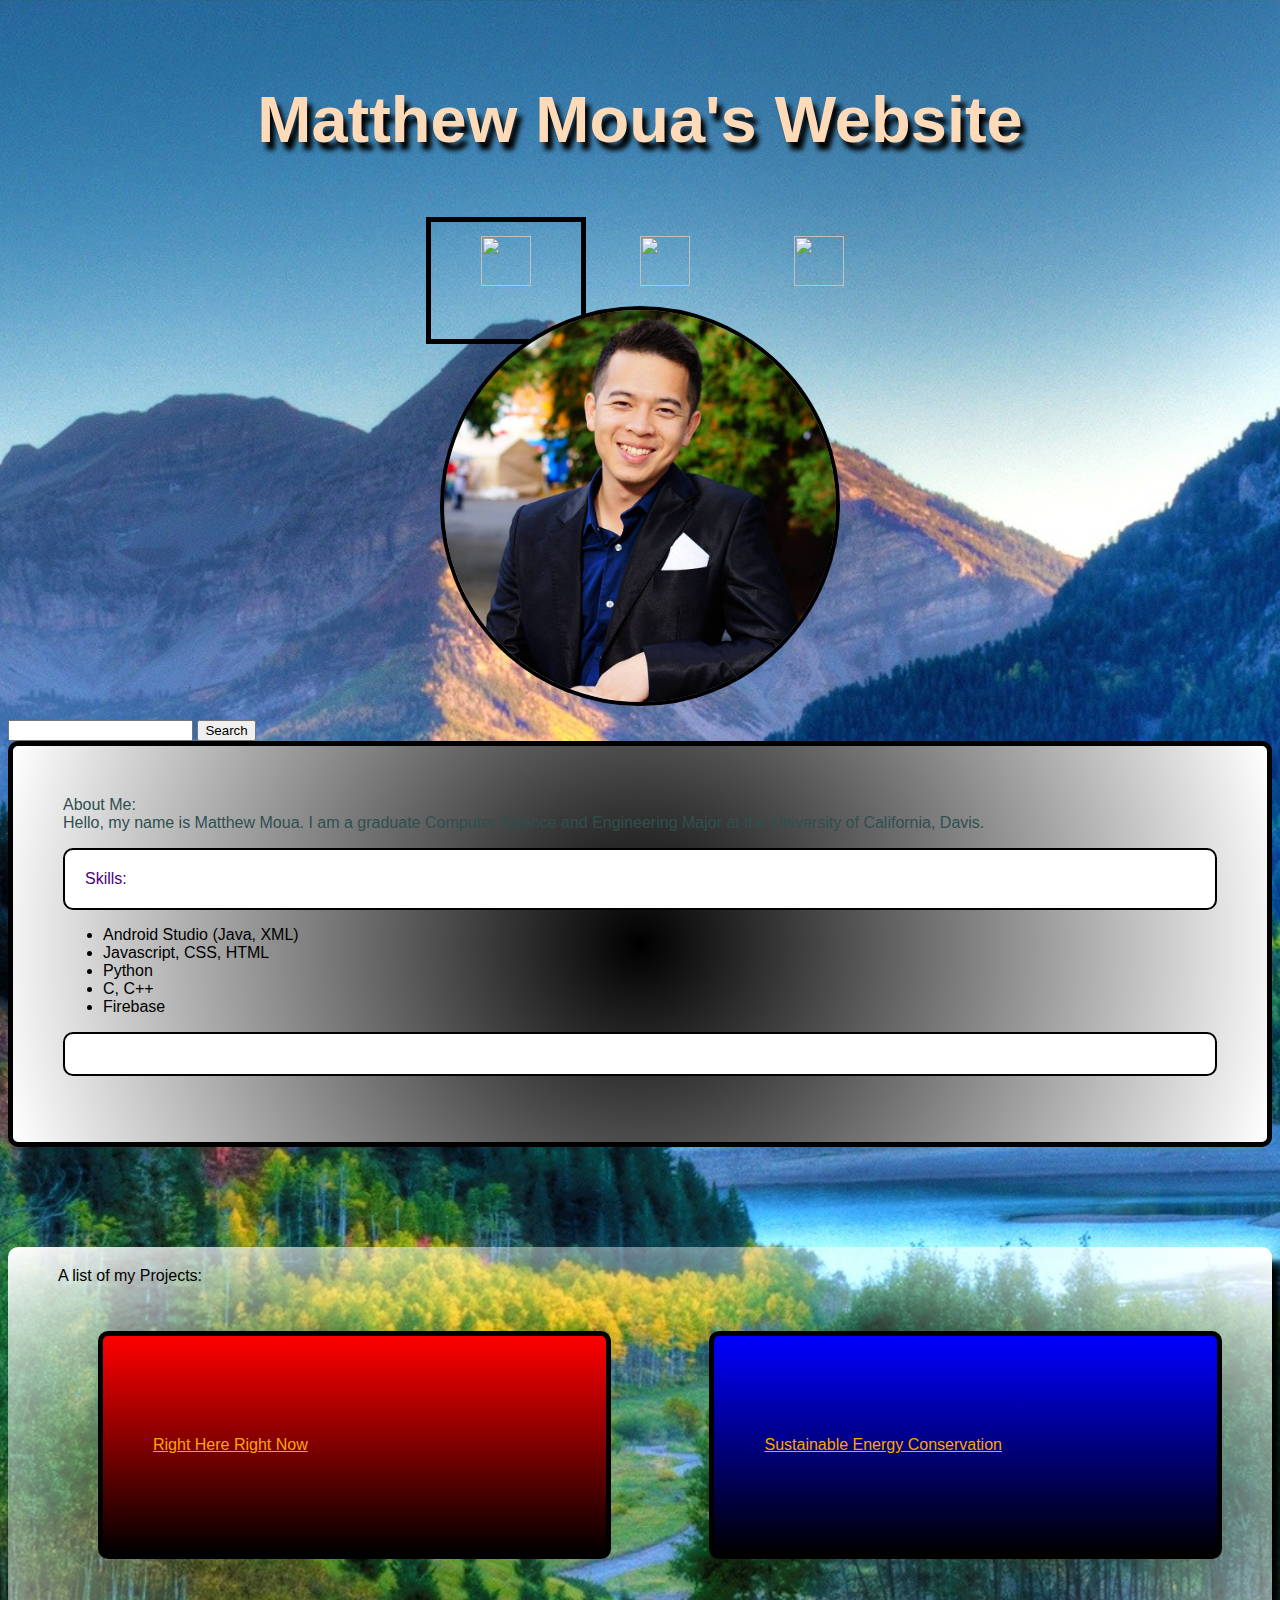
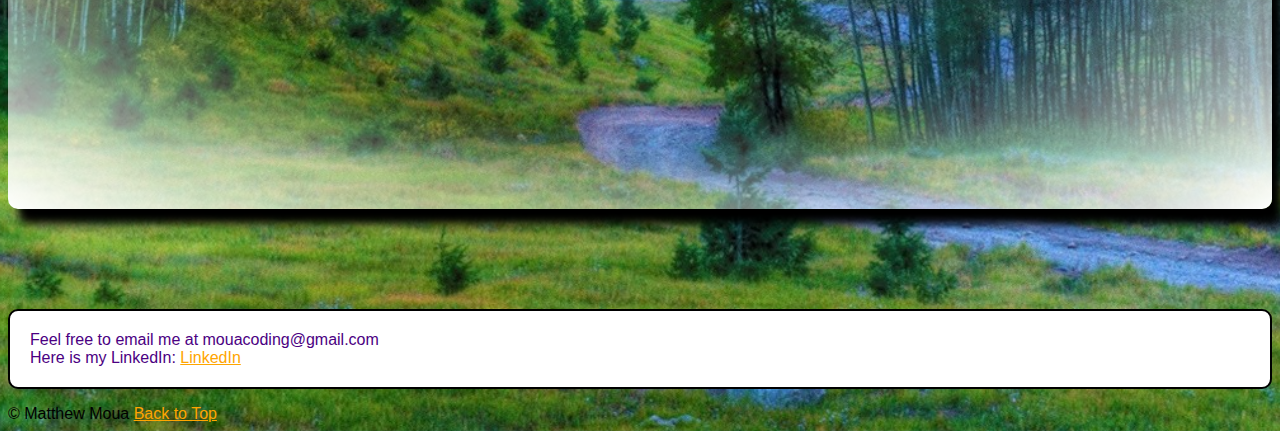
==== index.html @ 43346581 "update" ====
﻿<!DOCTYPE html>
<html>
<head>
    <title>Matthew Moua</title>
    <meta name="viewport" content="width=device-width" />
    <script src="js/MattWebsite.js" type="text/javascript">
        //Javascript code here
        
        var url = document.URL;
        

    </script>

    <link href="css/main.css" rel="stylesheet" type="text/css" />

</head>

<body>
    <header>
        <h1 id="title">Matthew Moua's Website</h1>
        <div id="links">
            <div class="table">
                <ul id="horizontalImages">
                    <li id="linkedin" onclick="linkedinConfirm();"><img src="http://futurethink.com/wp-content/uploads/2017/05/Linkedin-logo-1-550x550-300x300.png" width="50" height="50" /></li>
                    <li id="github" onclick="githubConfirm();"><img src="https://cdn4.iconfinder.com/data/icons/iconsimple-logotypes/512/github-512.png" width="50" height="50" /></li>
                    <li id="mail"> <a href="mailto:mouacoding@gmail.com"><img src="https://image.flaticon.com/icons/svg/281/281769.svg" width="50" height="50" /></a></li>
                </ul>
            </div>
        </div>

        <div class="picture">
            <img src="/img/profile.jpg" alt="Profile Picture of Matthew Moua" class="profile-pic" />
        </div>
    </header>
        <input type="text" id="myTextBox" />
        <input type="submit" value="Search" onclick="substitute()" />

    
        
    <div id="aboutme">
        About Me: <br />
        Hello, my name is Matthew Moua. I am a graduate Computer Science and Engineering Major at the University of California, Davis.

        <p>
            Skills:
            <ul>
                <li>Android Studio (Java, XML)</li>
                <li>Javascript, CSS, HTML</li>
                <li>Python</li>
                <li>C, C++</li>
                <li>Firebase</li>
            </ul>
        </p>
    </div>
    <div class="project-box group">
        <nav class="projects">
            A list of my Projects:
            <ul id="project-inline">
                <li id="rhrn"><a href="rhrn.html"> Right Here Right Now</a></li>
                <li id="sustainable"><a href="sustainable.html"> Sustainable Energy Conservation</a></li>
            </ul>
        </nav>
    </div>

    <p>
        Feel free to email me at mouacoding@gmail.com<br />
        Here is my LinkedIn:
        <a href="https://www.linkedin.com/in/matthew-moua-545090122/"> LinkedIn</a>
    </p>
    

    <footer>
        &copy; Matthew Moua <a href="#title">Back to Top</a>
    </footer>
</body>

</html>
---- css/main.css ----
﻿


*{
  box-sizing: border-box;
}

body {
    background: #ffffff;
    font-family: Arial, Helvetica, sans-serif;
    background-image: url('../img/mountain.jpg');
    background-size: cover;
    background-position: center;
}

header {
    padding: 10px;
}

header #title {
    color: peachpuff;
    padding: 20px;
    background: transparent;
    border: white;
    border-radius: 10px;
    text-shadow: 5px 8px 5px black;
    text-align:center;
    font-size: 65px;
}

h1, h2 {
    color: black;
}



p {
    background: #ffffff;
    color: indigo;
    padding: 20px;
    border: 2px solid black;
    border-radius: 10px;
}
ul {
    color: black;
}

#aboutme{
    background: radial-gradient(circle, black, white);
    border: 5px solid black;
    border-radius: 10px;
    color: darkslategrey;
    padding: 50px;
}

#links{
}

.table{
    display: table;
    margin: 0 auto;
}

ul#horizontalImages{
    list-style-type: none;
}

ul#horizontalImages li{
    display: inline;
    padding: 50px;
    transition: all .5s;  
}

ul#horizontalImages li:hover{
    transform: scale(2.0);
}

ul#horizontalImages li#linkedin{
    background: url('../img/linkedin.jpg');
    background-size: 50px;
    border: 5px solid black;
}
ul#horizontalImages li#github{
    background: url('../img/github.jpg');
}
ul#horizontalImages li#mail{
    background: url('../img/mail.jpg');
}



.profile-pic{
    width: 400px;
    height: 400px;
    border-radius: 50%;
    border: 4px solid black;
    transition: all .5s;
    max-width: 100%;
}
.profile-pic:hover {
    transform: scale(2.0) rotate(360deg);
}


.picture{
    text-align: center;
}

.project-box {
    background: radial-gradient( transparent 50%, white 100%); /*url('../img/images.jpg') no-repeat center;*/
    border-radius: 10px;
    padding: 20px 50px 200px 50px;
    margin: 100px 0px;
    overflow: auto;
    box-shadow: 10px 15px 10px black;
}

.projects {
    transition: all .5s;
}

ul#project-inline li{
    /*display: inline;*/
    width: 45.6%;
    list-style-type: none;
    margin: 30px 0px;  
    transition: all .5s;  
}
ul#project-inline li:hover {
    transform: scale(1.5);
}

ul li#rhrn {
    background: linear-gradient(red, black);
    border: 5px solid black;
    border-radius: 10px;
    padding: 100px 50px 100px 50px;
    margin-bottom: 50px;
    float: left;
    
}

ul li#sustainable {
    background: linear-gradient(blue, black);
    border: 5px solid black;
    border-radius: 10px;
    padding: 100px 50px 100px 50px;
    float: right;
}

.projects:hover {
    background: lightblue;
    transform: translate(2,0);
}

/*unclicked links are orange*/
a:link {
    color: orange;
    
}

/*After a link is clicked, becomes light blue*/
a:visited {
    color: lightblue;
}

/*on hover over link, becomes forest green*/
a:hover {
    color: forestgreen;
}

/*while clicking, becomes light coral*/
a:active {
    color: lightcoral;
}

/*when tabbed change font to black and bkgrnd color to orange*/
:focus {
    color: black;
    background-color: orange;
}


/*Media Queries ---------------------*/
/*
@media (max-width: 960px) {
    body{
        background: black;
    }
    p {
        color:white;
    }
}
    */

@media (max-width: 768px) {
    header #title {
        font-size: 20px;
        text-align:center;
    }
    ul#project-inline li{
    float: none;
    width: 100%;
    }
    .profile-pic{
    width: 60%;
    height: 60%;
    border-radius: 50%;
    border: 4px solid black;
    transition: all .5s;
    max-width: 100%;
    }
    ul#horizontalImages li{
    padding: 15px;
    }
}
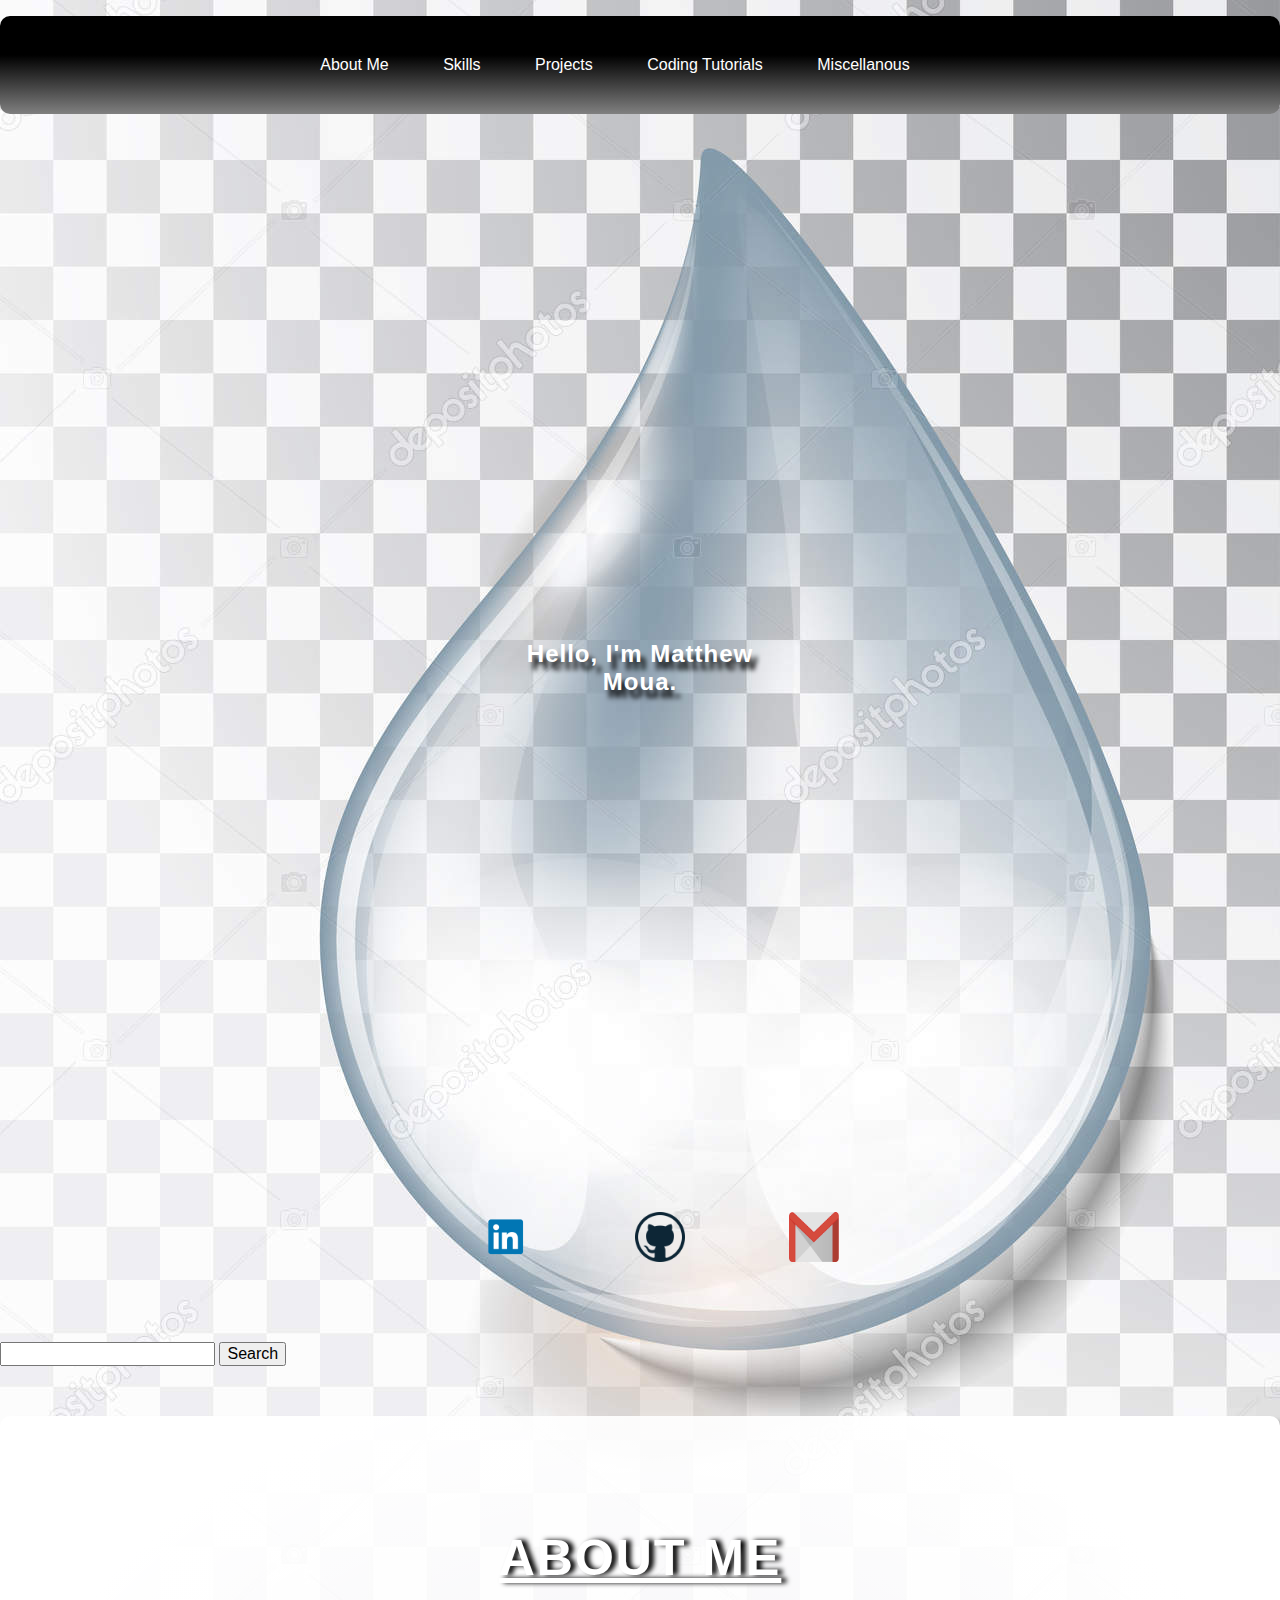
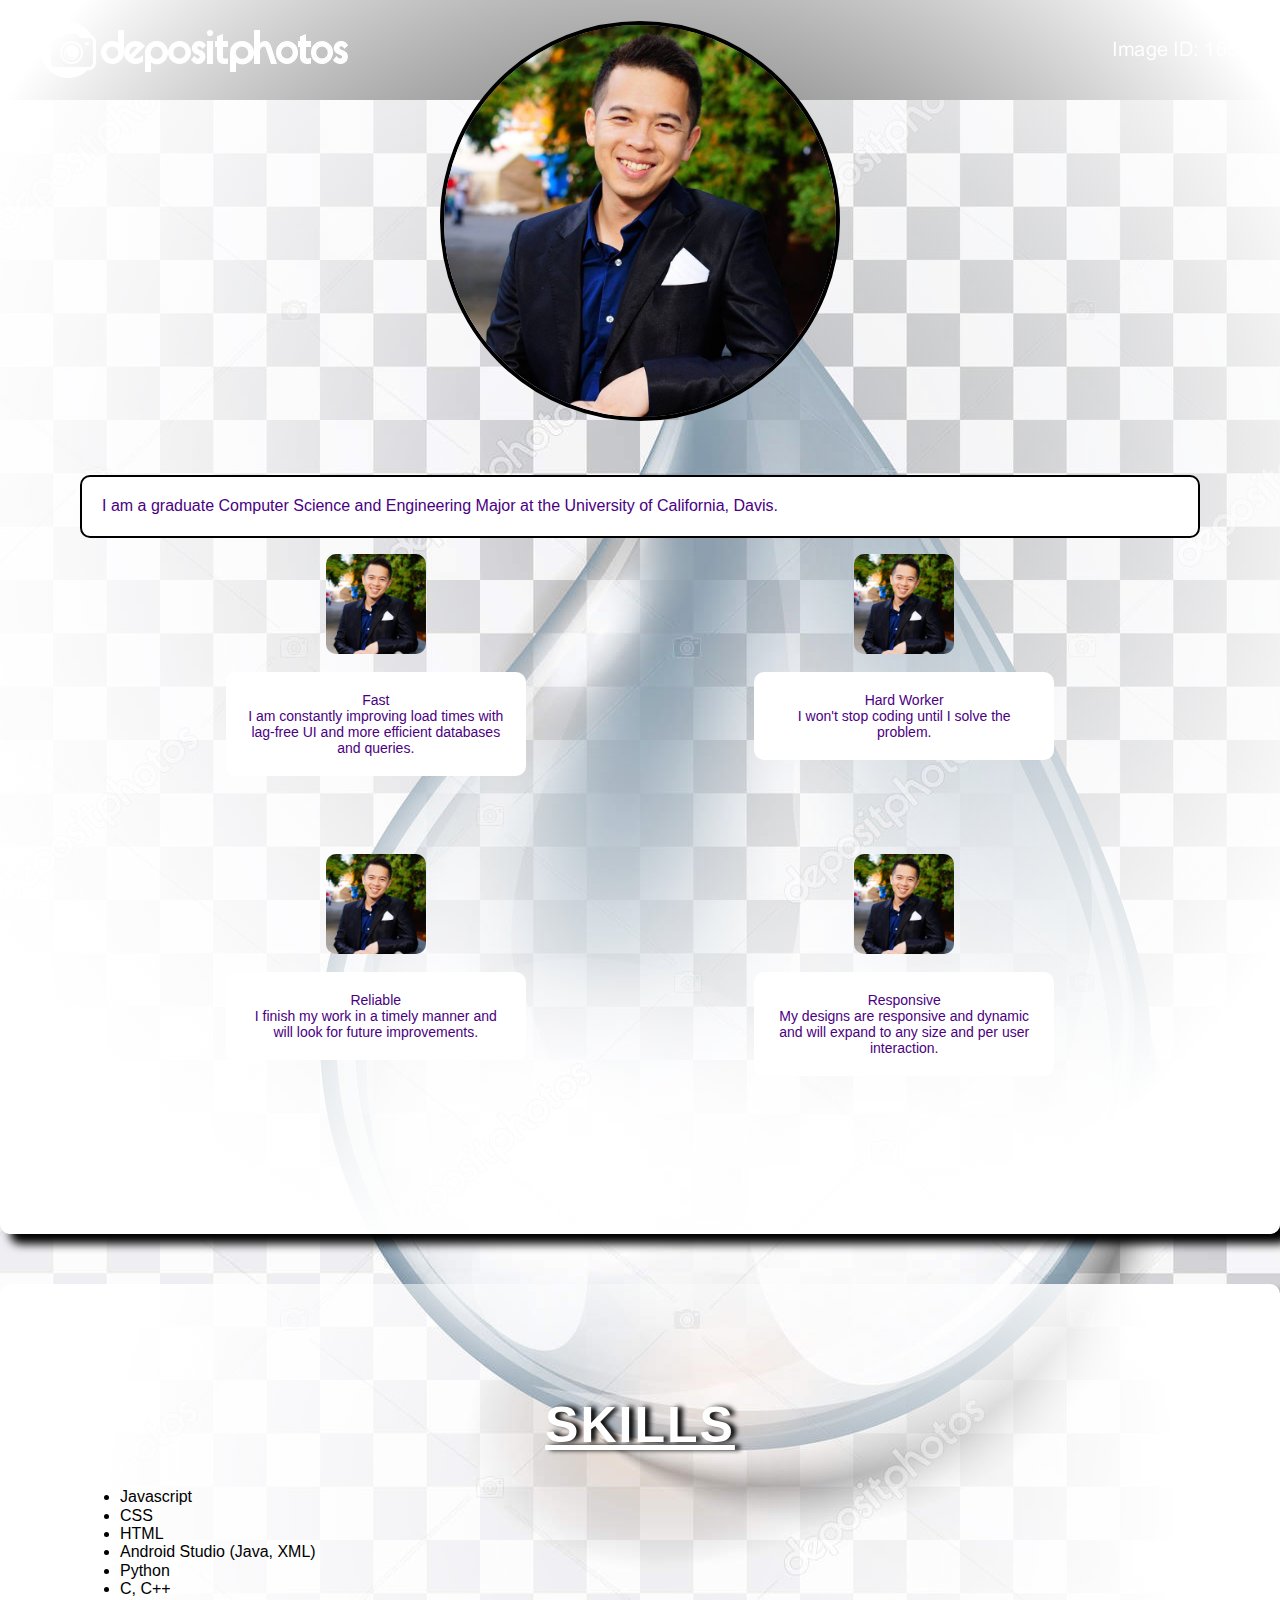
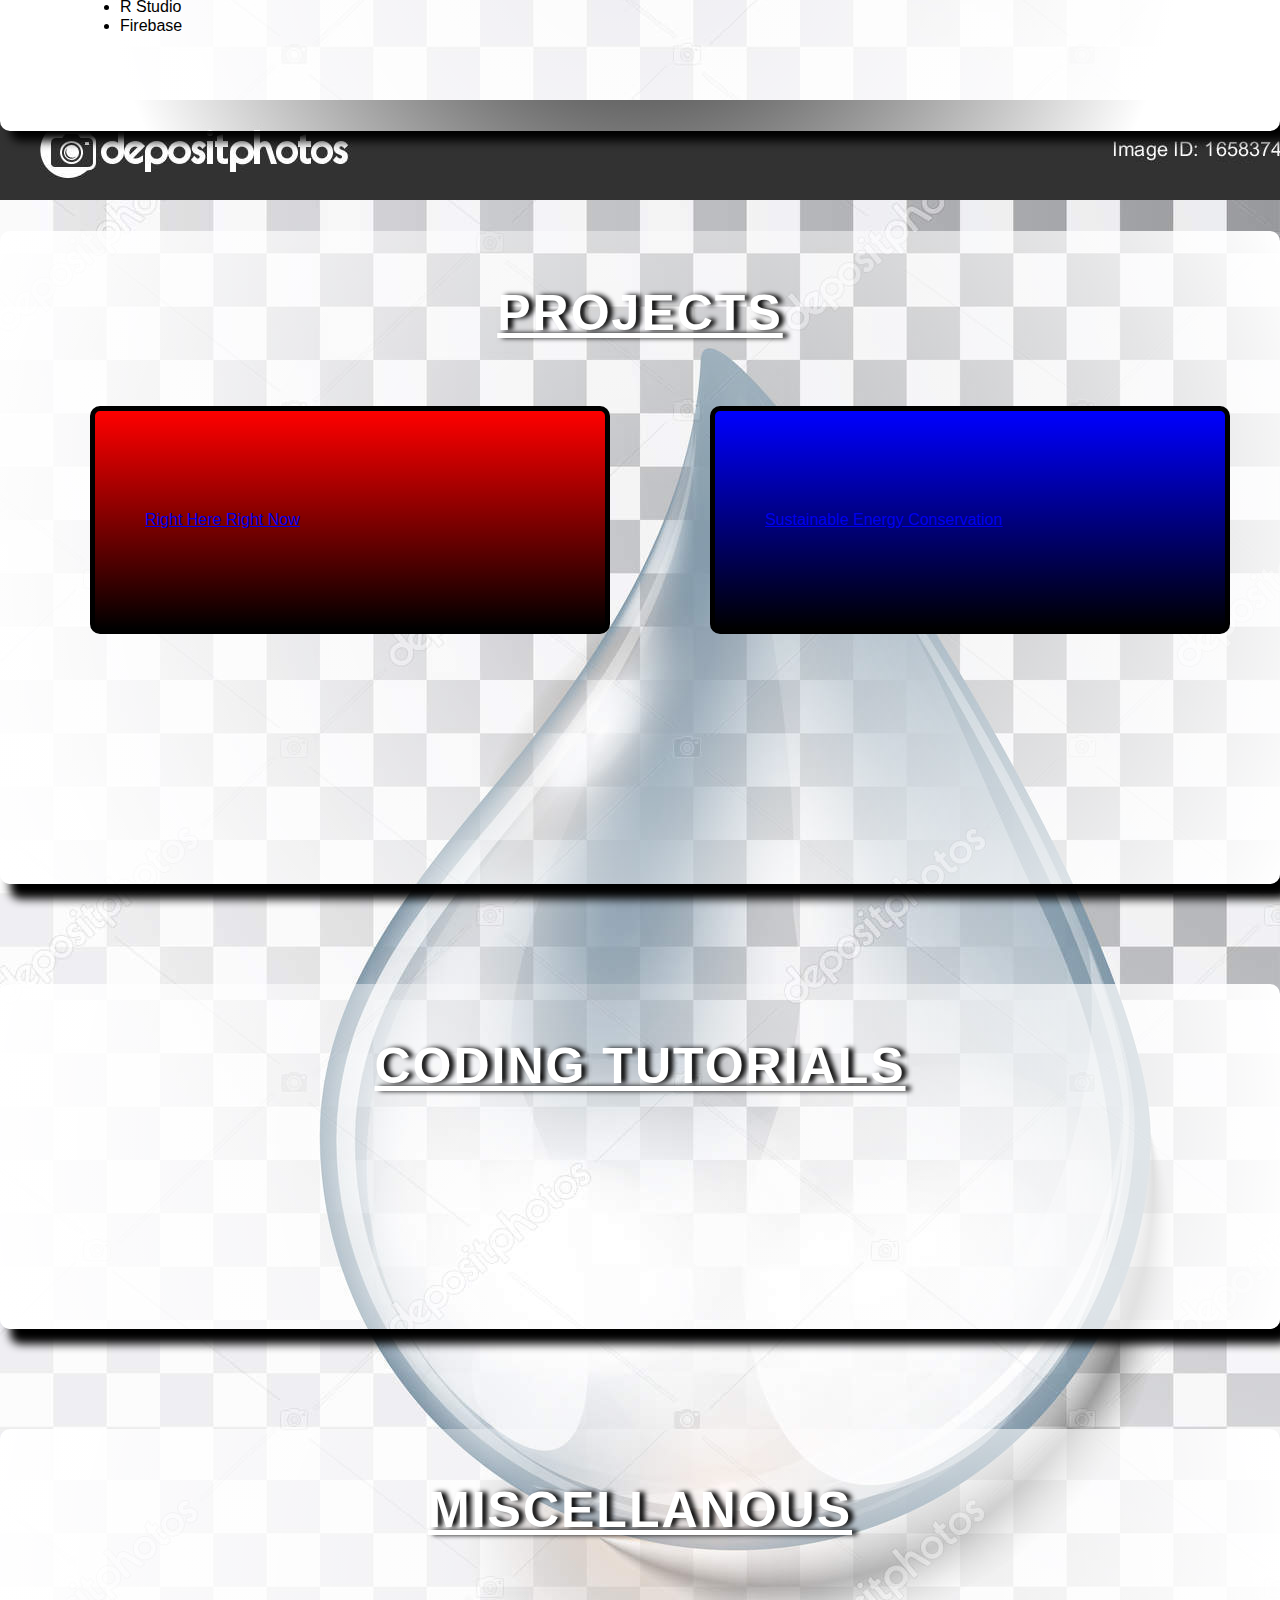
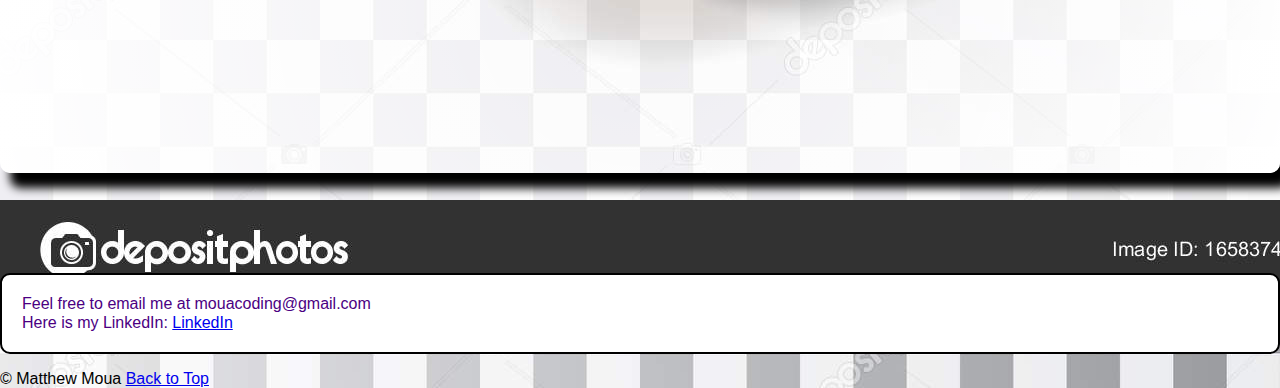
==== commit d8f0d8c8: "update" ====
--- a/index.html
+++ b/index.html
@@ -2,35 +2,42 @@
 <html>
 <head>
     <title>Matthew Moua</title>
+    
     <meta name="viewport" content="width=device-width" />
-    <script src="js/MattWebsite.js" type="text/javascript">
-        //Javascript code here
-        
-        var url = document.URL;
-        
+    <script src="js/MattWebsite.js" type="text/javascript"> </script>
 
-    </script>
-
+    <link href="css/normalize.css" rel="stylesheet" type="text/css" />
     <link href="css/main.css" rel="stylesheet" type="text/css" />
-
+    
+    
 </head>
 
 <body>
+    <nav>
+        <ul class="top-bar">
+            <li><a href="#aboutme">About Me</a></li>
+            <li><a href="#skills">Skills</a></li>
+            <li><a href="#projects">Projects</a></li>
+            <li><a href="#codingTutorials">Coding Tutorials</a></li>
+            <li><a href="#miscellanous">Miscellanous</a></li>
+        </ul>
+    </nav>
+
     <header>
-        <h1 id="title">Matthew Moua's Website</h1>
+        <h1 id="title">
+            Hello, I'm Matthew Moua.       
+        </h1>
         <div id="links">
             <div class="table">
                 <ul id="horizontalImages">
-                    <li id="linkedin" onclick="linkedinConfirm();"><img src="http://futurethink.com/wp-content/uploads/2017/05/Linkedin-logo-1-550x550-300x300.png" width="50" height="50" /></li>
-                    <li id="github" onclick="githubConfirm();"><img src="https://cdn4.iconfinder.com/data/icons/iconsimple-logotypes/512/github-512.png" width="50" height="50" /></li>
-                    <li id="mail"> <a href="mailto:mouacoding@gmail.com"><img src="https://image.flaticon.com/icons/svg/281/281769.svg" width="50" height="50" /></a></li>
+                    <li id="linkedin" onclick="linkedinConfirm();"><img src="../img/linkedin.png" width="50" height="50" /></li>
+                    <li id="github" onclick="githubConfirm();"><img src="../img/github.png" width="50" height="50" /></li>
+                    <li id="mail"> <a href="mailto:mouacoding@gmail.com"><img src="../img/gmail.png" width="50" height="50" /></a></li>
                 </ul>
             </div>
         </div>
-
-        <div class="picture">
-            <img src="/img/profile.jpg" alt="Profile Picture of Matthew Moua" class="profile-pic" />
-        </div>
+        
+        
     </header>
         <input type="text" id="myTextBox" />
         <input type="submit" value="Search" onclick="substitute()" />
@@ -38,23 +45,56 @@
     
         
     <div id="aboutme">
-        About Me: <br />
-        Hello, my name is Matthew Moua. I am a graduate Computer Science and Engineering Major at the University of California, Davis.
+        <h1 id="aboutMeHeader" class="h1Title">About Me</h1>
+        <div class="picture">
+            <img src="/img/profile.jpg" alt="Profile Picture of Matthew Moua" class="profile-pic" />
+        </div>
+        <p>I am a graduate Computer Science and Engineering Major at the University of California, Davis.</p>
+        <div id="aboutmebuttons">
+            <div class="splitintwo">
+                <div class="aboutmecolumn">
+                    <img id="efficient" class="aboutMeHexagons">
+                    <p>Fast<br />I am constantly improving load times with lag-free UI and more efficient databases and queries.</p>
+                </div>
+                <div class="aboutmecolumn">
+                    <img id="hardworker" class="aboutMeHexagons">
+                    <p>Hard Worker<br />I won't stop coding until I solve the problem.</p>
+                </div>
+            </div>
 
-        <p>
-            Skills:
-            <ul>
-                <li>Android Studio (Java, XML)</li>
-                <li>Javascript, CSS, HTML</li>
+            <div class="splitintwo">
+                <div class="aboutmecolumn">
+                    <img id="reliable" class="aboutMeHexagons">
+                    <p>Reliable<br />I finish my work in a timely manner and will look for future improvements.</p>
+                </div>
+                <div class="aboutmecolumn">
+                    <img id="responsive" class="aboutMeHexagons">
+                    <p>Responsive<br />My designs are responsive and dynamic and will expand to any size and per user interaction.</p>
+                </div>
+            </div>
+        </div>
+    </div>
+
+
+
+    <div id="skills">
+        <h1 class="h1Title">Skills</h1>
+            <ul id="skillsList">
+                <li>Javascript</li>
+                <li>CSS</li>
+                <li>HTML</li>
+                <li>Android Studio (Java, XML)</li>                
                 <li>Python</li>
                 <li>C, C++</li>
+                <li>R Studio</li>
                 <li>Firebase</li>
+                
             </ul>
-        </p>
-    </div>
-    <div class="project-box group">
+        </div>
+    
+    <div class="project-box group" id="projects">
         <nav class="projects">
-            A list of my Projects:
+            <h1 class="h1Title">Projects</h1>
             <ul id="project-inline">
                 <li id="rhrn"><a href="rhrn.html"> Right Here Right Now</a></li>
                 <li id="sustainable"><a href="sustainable.html"> Sustainable Energy Conservation</a></li>
@@ -62,16 +102,24 @@
         </nav>
     </div>
 
-    <p>
-        Feel free to email me at mouacoding@gmail.com<br />
-        Here is my LinkedIn:
-        <a href="https://www.linkedin.com/in/matthew-moua-545090122/"> LinkedIn</a>
-    </p>
-    
+    <div class="project-box group" id="codingTutorials">
+        <h1 class="h1Title">Coding Tutorials</h1>
+     </div>
 
-    <footer>
-        &copy; Matthew Moua <a href="#title">Back to Top</a>
-    </footer>
+    <div class="project-box group" id="miscellanous">
+        <h1 class="h1Title">Miscellanous</h1>
+    </div>
+
+        <p>
+            Feel free to email me at mouacoding@gmail.com<br />
+            Here is my LinkedIn:
+            <a href="https://www.linkedin.com/in/matthew-moua-545090122/"> LinkedIn</a>
+        </p>
+
+
+        <footer>
+            &copy; Matthew Moua <a href="#title">Back to Top</a>
+        </footer>
 </body>
 
 </html>--- a/css/main.css
+++ b/css/main.css
@@ -4,6 +4,31 @@
 *{
   box-sizing: border-box;
 }
+
+
+nav ul.top-bar {
+    background: linear-gradient(to top, grey 0%, black 60%);
+    text-align: center;
+    margin-right: 40px;
+    padding: 40px;
+    width: 100%;
+    list-style-type: none;
+    border-radius:10px;
+    transition: all .5s;
+}
+nav ul.top-bar li{
+    display: inline;
+    padding-right: 50px;
+}
+nav ul.top-bar a:link,
+nav ul.top-bar a:visited{
+    color:white;
+    text-decoration:none;
+}
+nav ul.top-bar a:hover{
+    color:firebrick;
+}
+
 
 body {
     background: #ffffff;
@@ -11,21 +36,29 @@
     background-image: url('../img/mountain.jpg');
     background-size: cover;
     background-position: center;
-}
+    background:black url('../img/water-drop.jpg');
+}
+
+
+/*--------------------------------------------------Header-----------------------------------------------------------*/
 
 header {
     padding: 10px;
 }
 
 header #title {
-    color: peachpuff;
-    padding: 20px;
+    color: white;
+    padding: 0;
     background: transparent;
     border: white;
     border-radius: 10px;
     text-shadow: 5px 8px 5px black;
     text-align:center;
-    font-size: 65px;
+    font-size: 1.5em;
+    letter-spacing: 1px;
+    margin: 500px;
+    width:auto;
+
 }
 
 h1, h2 {
@@ -45,13 +78,6 @@
     color: black;
 }
 
-#aboutme{
-    background: radial-gradient(circle, black, white);
-    border: 5px solid black;
-    border-radius: 10px;
-    color: darkslategrey;
-    padding: 50px;
-}
 
 #links{
 }
@@ -63,6 +89,9 @@
 
 ul#horizontalImages{
     list-style-type: none;
+    text-align:center; 
+    padding-bottom:50px;  
+    padding-top:0; 
 }
 
 ul#horizontalImages li{
@@ -75,18 +104,19 @@
     transform: scale(2.0);
 }
 
-ul#horizontalImages li#linkedin{
-    background: url('../img/linkedin.jpg');
-    background-size: 50px;
-    border: 5px solid black;
-}
-ul#horizontalImages li#github{
-    background: url('../img/github.jpg');
-}
-ul#horizontalImages li#mail{
-    background: url('../img/mail.jpg');
-}
-
+.h1Title{
+    text-align: center;
+    color: white;
+    font-size: 50px;
+    text-decoration: underline;
+    letter-spacing:2px;
+    font-family:'Lucida Sans', 'Lucida Sans Regular', 'Lucida Grande', 'Lucida Sans Unicode', Geneva, Verdana, sans-serif;
+    font-weight:bold;
+    text-shadow: 5px 0px 5px black;
+    text-transform:uppercase;
+}
+
+/*--------------------------------------------------About Me-----------------------------------------------------------*/
 
 
 .profile-pic{
@@ -101,13 +131,91 @@
     transform: scale(2.0) rotate(360deg);
 }
 
-
 .picture{
     text-align: center;
-}
+    margin-bottom:50px;
+}
+
+
+#aboutme{
+    background: radial-gradient(circle, transparent 10%, white 80%);
+    border-radius: 10px;
+    color: darkslategrey;
+    padding: 80px;
+    box-shadow: 10px 10px 10px black;
+    margin-top: 50px;
+    color: black;
+}
+
+.aboutmecolumn {
+    width: 300px;
+    height: 300px;
+    display:inline-block;
+    margin: 0 10%;
+    text-align:center;
+}
+div#aboutmebuttons p{
+    font-size: 14px;
+    border: none;
+    position:absolute;
+    width:300px;
+    height:auto;
+}
+.splitintwo{
+    width:100%;
+    text-align:center;
+    margin:0;
+}
+
+div#aboutmebuttons img{
+    margin-right:auto;
+    background: url(../img/profile.jpg) center no-repeat;
+    background-size:cover;
+    transition:all .5s;
+   
+}
+div#aboutmebuttons img:hover {
+    transform: scale(1.5) ;
+}
+div#aboutme button#efficient {
+}
+
+.aboutMeHexagons {
+    background: lightblue;
+    border-radius: 10px;
+    padding: 50px;
+}
+
+
+/*--------------------------------------------------Skills-----------------------------------------------------------*/
+#skills {
+    background: radial-gradient(circle, transparent 10%, white 80%);
+    border-radius: 10px;
+    color: darkslategrey;
+    padding: 80px;
+    box-shadow: 10px 10px 10px black;
+    margin-top: 50px;
+    color: lightcoral;
+}
+
+/*
+div#skills h1 {
+    text-align: center;
+    color: white;
+    font-size: 50px;
+    text-decoration: underline;
+    letter-spacing:2px;
+    font-family:'Lucida Sans', 'Lucida Sans Regular', 'Lucida Grande', 'Lucida Sans Unicode', Geneva, Verdana, sans-serif;
+    font-weight:bold;
+    text-shadow: 5px 0px 5px black;
+    text-transform:uppercase;
+}
+    */
+
+
 
 .project-box {
-    background: radial-gradient( transparent 50%, white 100%); /*url('../img/images.jpg') no-repeat center;*/
+    background: radial-gradient(circle, transparent 10%, white 100%); /*url('../img/images.jpg') no-repeat center;*/
     border-radius: 10px;
     padding: 20px 50px 200px 50px;
     margin: 100px 0px;
@@ -120,7 +228,6 @@
 }
 
 ul#project-inline li{
-    /*display: inline;*/
     width: 45.6%;
     list-style-type: none;
     margin: 30px 0px;  
@@ -153,31 +260,29 @@
     transform: translate(2,0);
 }
 
-/*unclicked links are orange*/
+/*unclicked links are orange
 a:link {
     color: orange;
     
 }
 
-/*After a link is clicked, becomes light blue*/
 a:visited {
     color: lightblue;
 }
 
-/*on hover over link, becomes forest green*/
 a:hover {
     color: forestgreen;
-}
-
-/*while clicking, becomes light coral*/
+}   
+
 a:active {
     color: lightcoral;
 }
+    */
 
 /*when tabbed change font to black and bkgrnd color to orange*/
 :focus {
     color: black;
-    background-color: orange;
+    background-color: gold;
 }
 
 
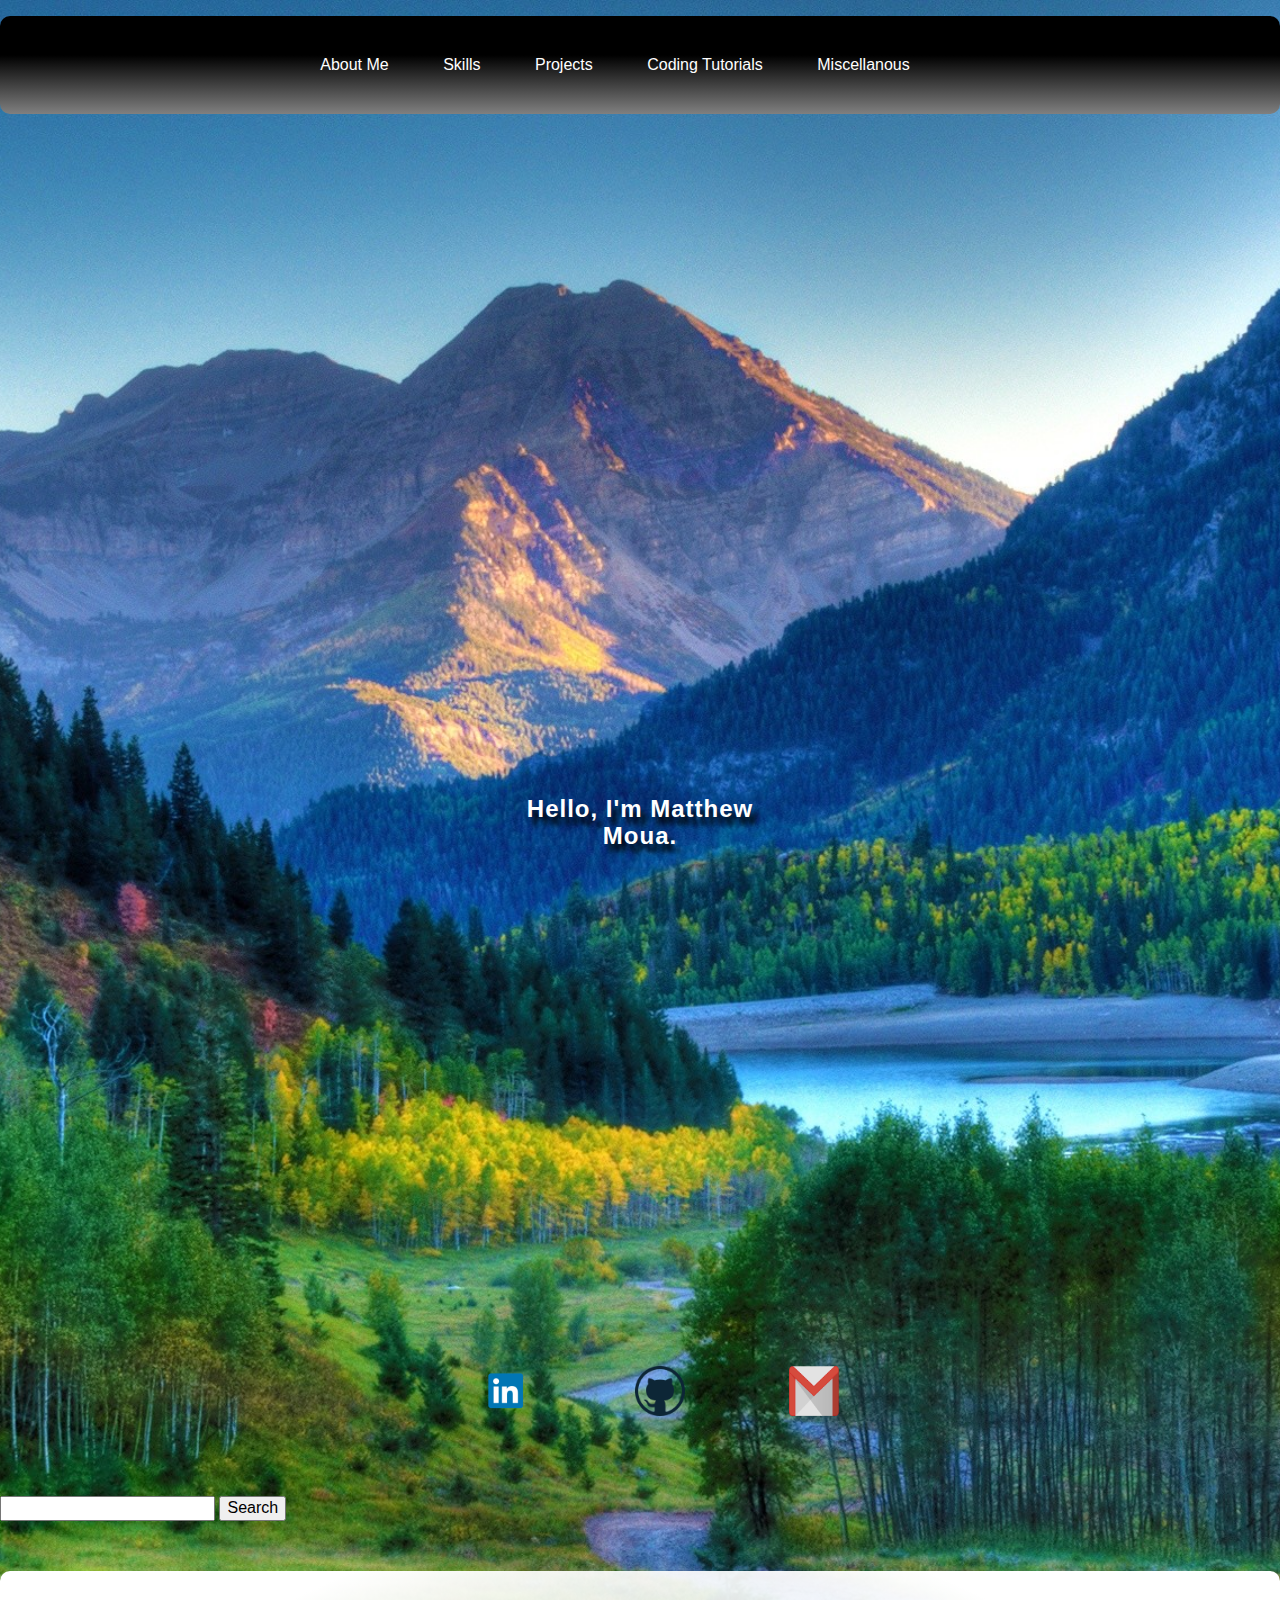
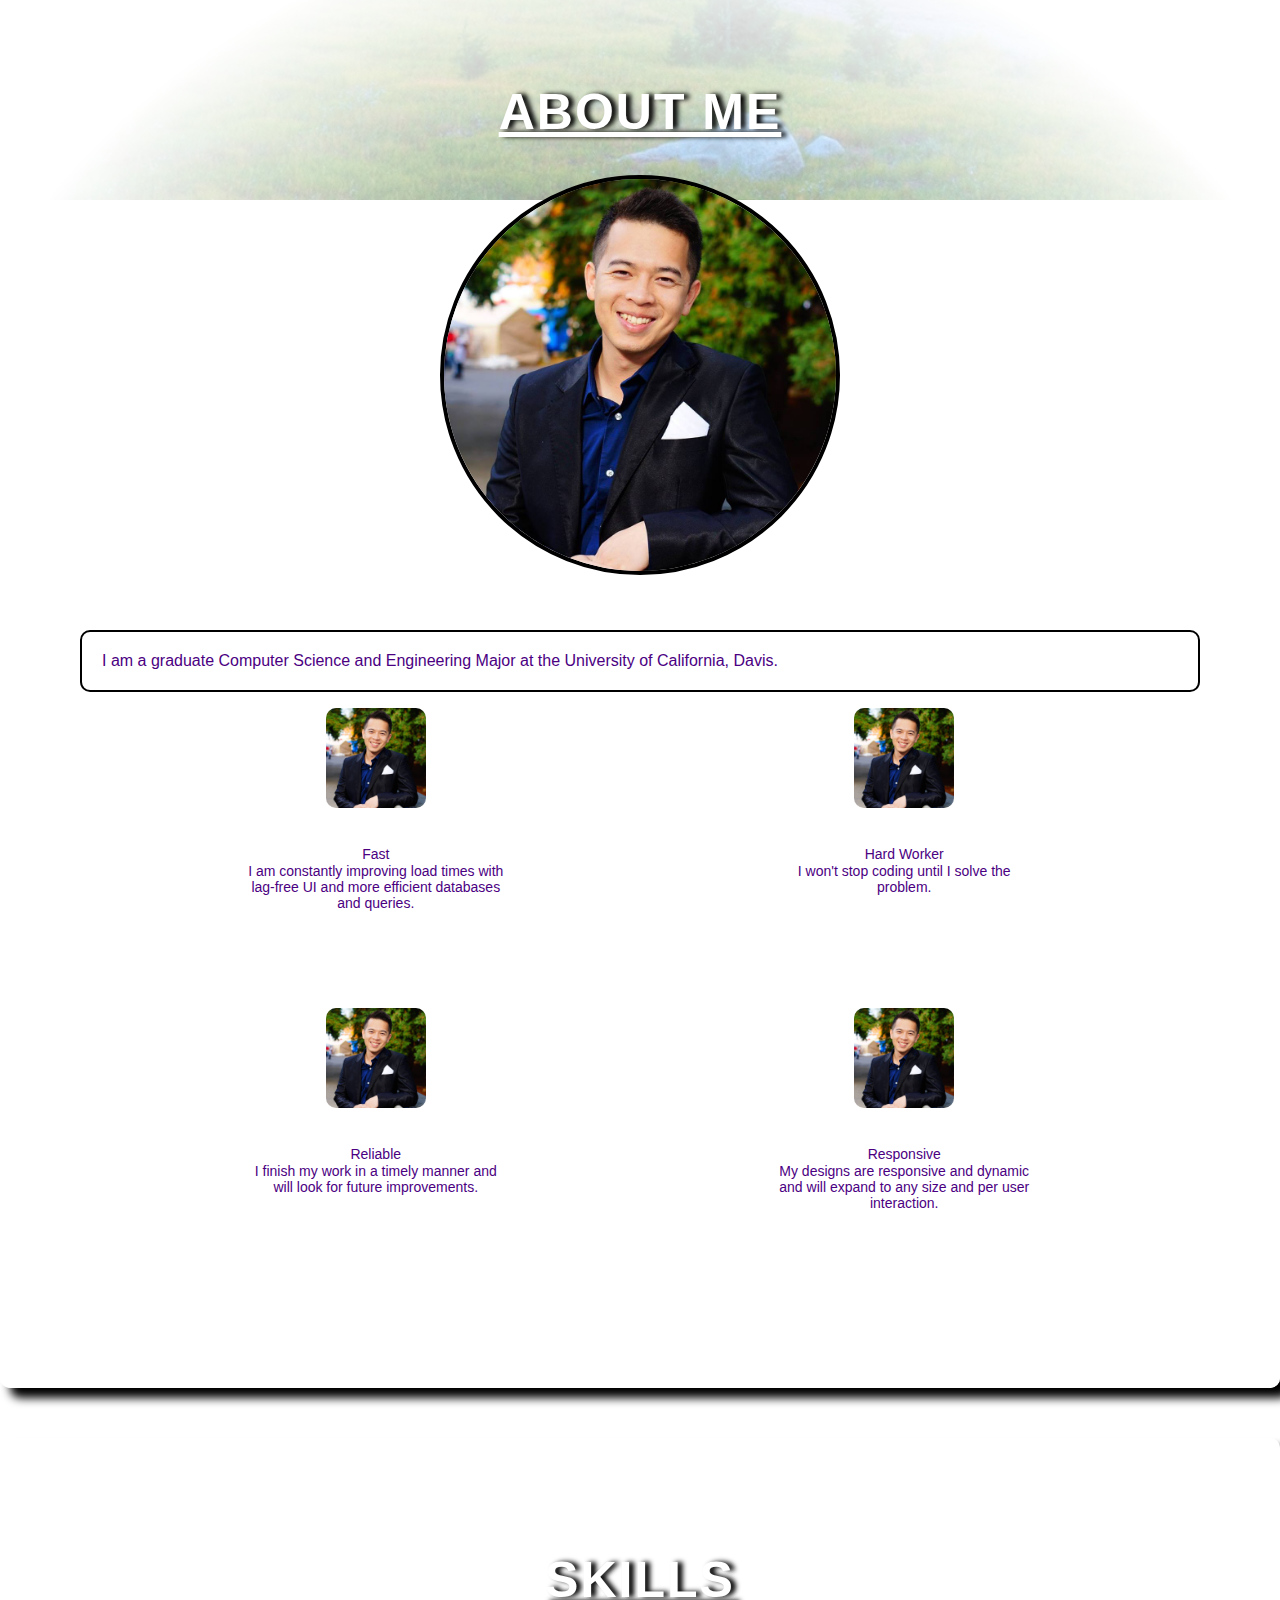
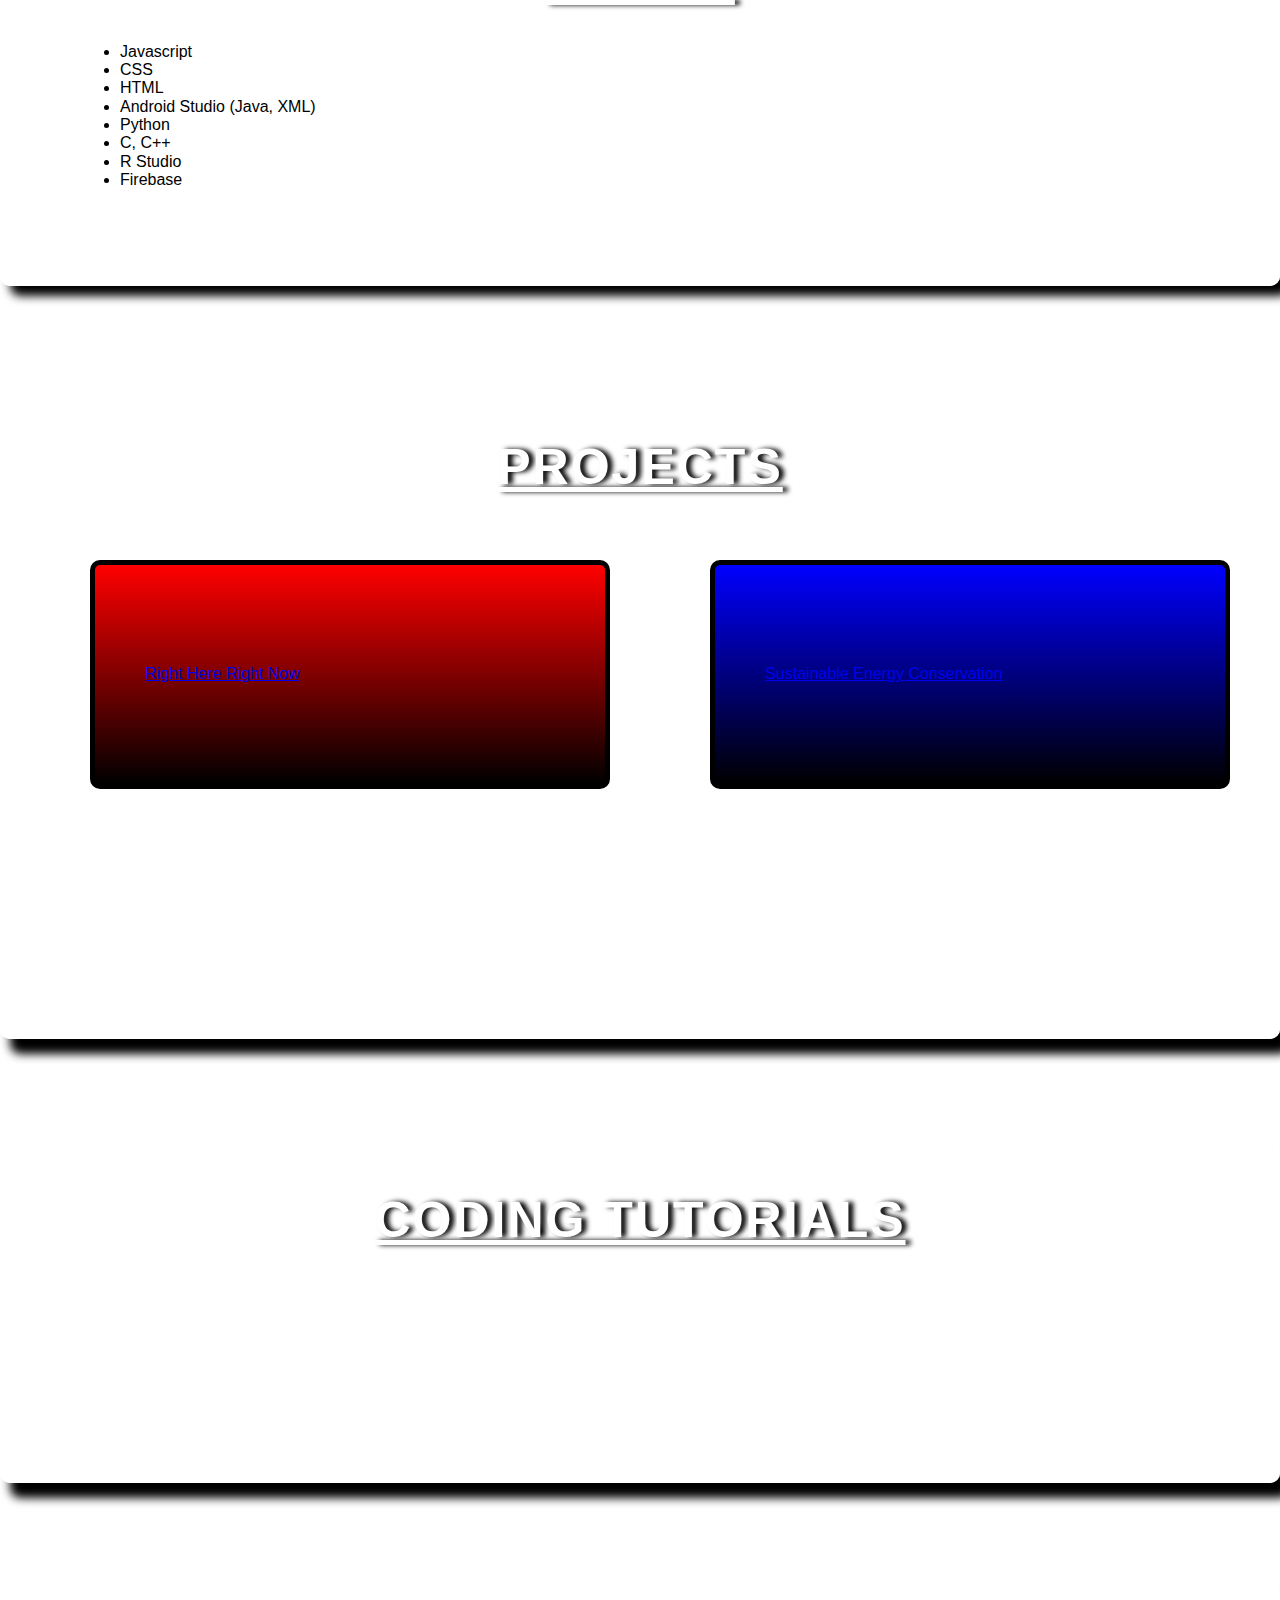
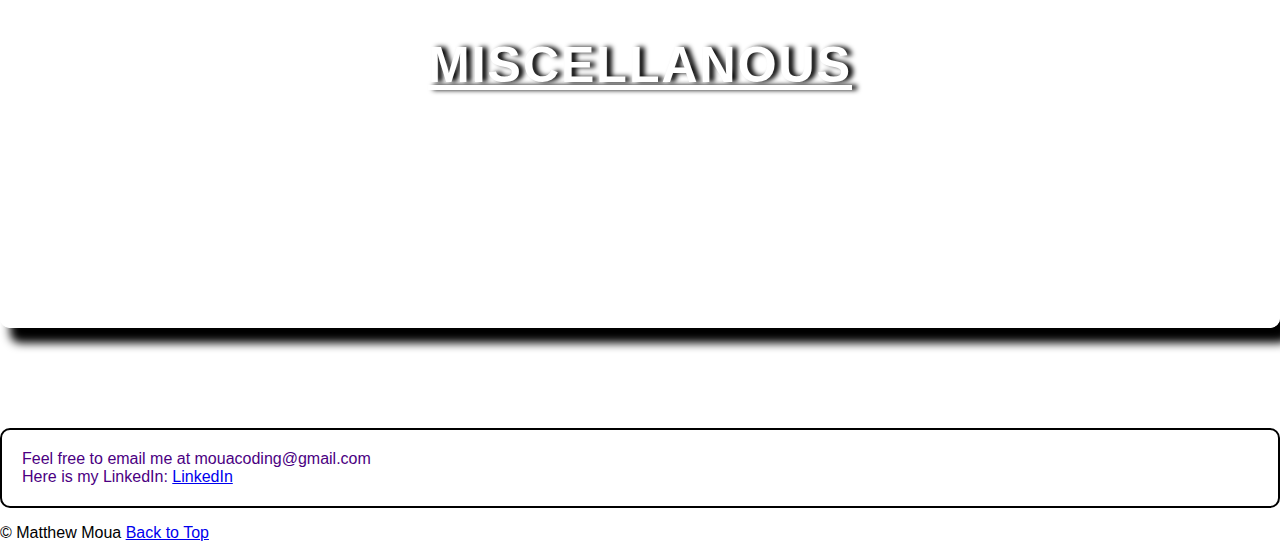
==== commit e26cbb26: "m" ====
--- a/index.html
+++ b/index.html
@@ -12,7 +12,7 @@
     
 </head>
 
-<body>
+<body >
     <nav>
         <ul class="top-bar">
             <li><a href="#aboutme">About Me</a></li>
@@ -24,6 +24,9 @@
     </nav>
 
     <header>
+        <div id="canvasdiv" class="canvas">
+            <canvas id="canvas"></canvas>
+        </div>
         <h1 id="title">
             Hello, I'm Matthew Moua.       
         </h1>
--- a/css/main.css
+++ b/css/main.css
@@ -3,6 +3,13 @@
 
 *{
   box-sizing: border-box;
+}
+
+html, body {
+    width: 100%;
+    height: 200%;
+    margin: 0px;
+    border: 0;
 }
 
 
@@ -29,6 +36,10 @@
     color:firebrick;
 }
 
+@keyframes animate{
+    from {background-position: 0 0;}
+    to{ background-position: 100% 0;}
+}
 
 body {
     background: #ffffff;
@@ -36,7 +47,9 @@
     background-image: url('../img/mountain.jpg');
     background-size: cover;
     background-position: center;
-    background:black url('../img/water-drop.jpg');
+    background-repeat:no-repeat;
+
+    animation: animate 30s linear infinite;
 }
 
 
@@ -320,3 +333,6 @@
     }
 }
 
+
+
+
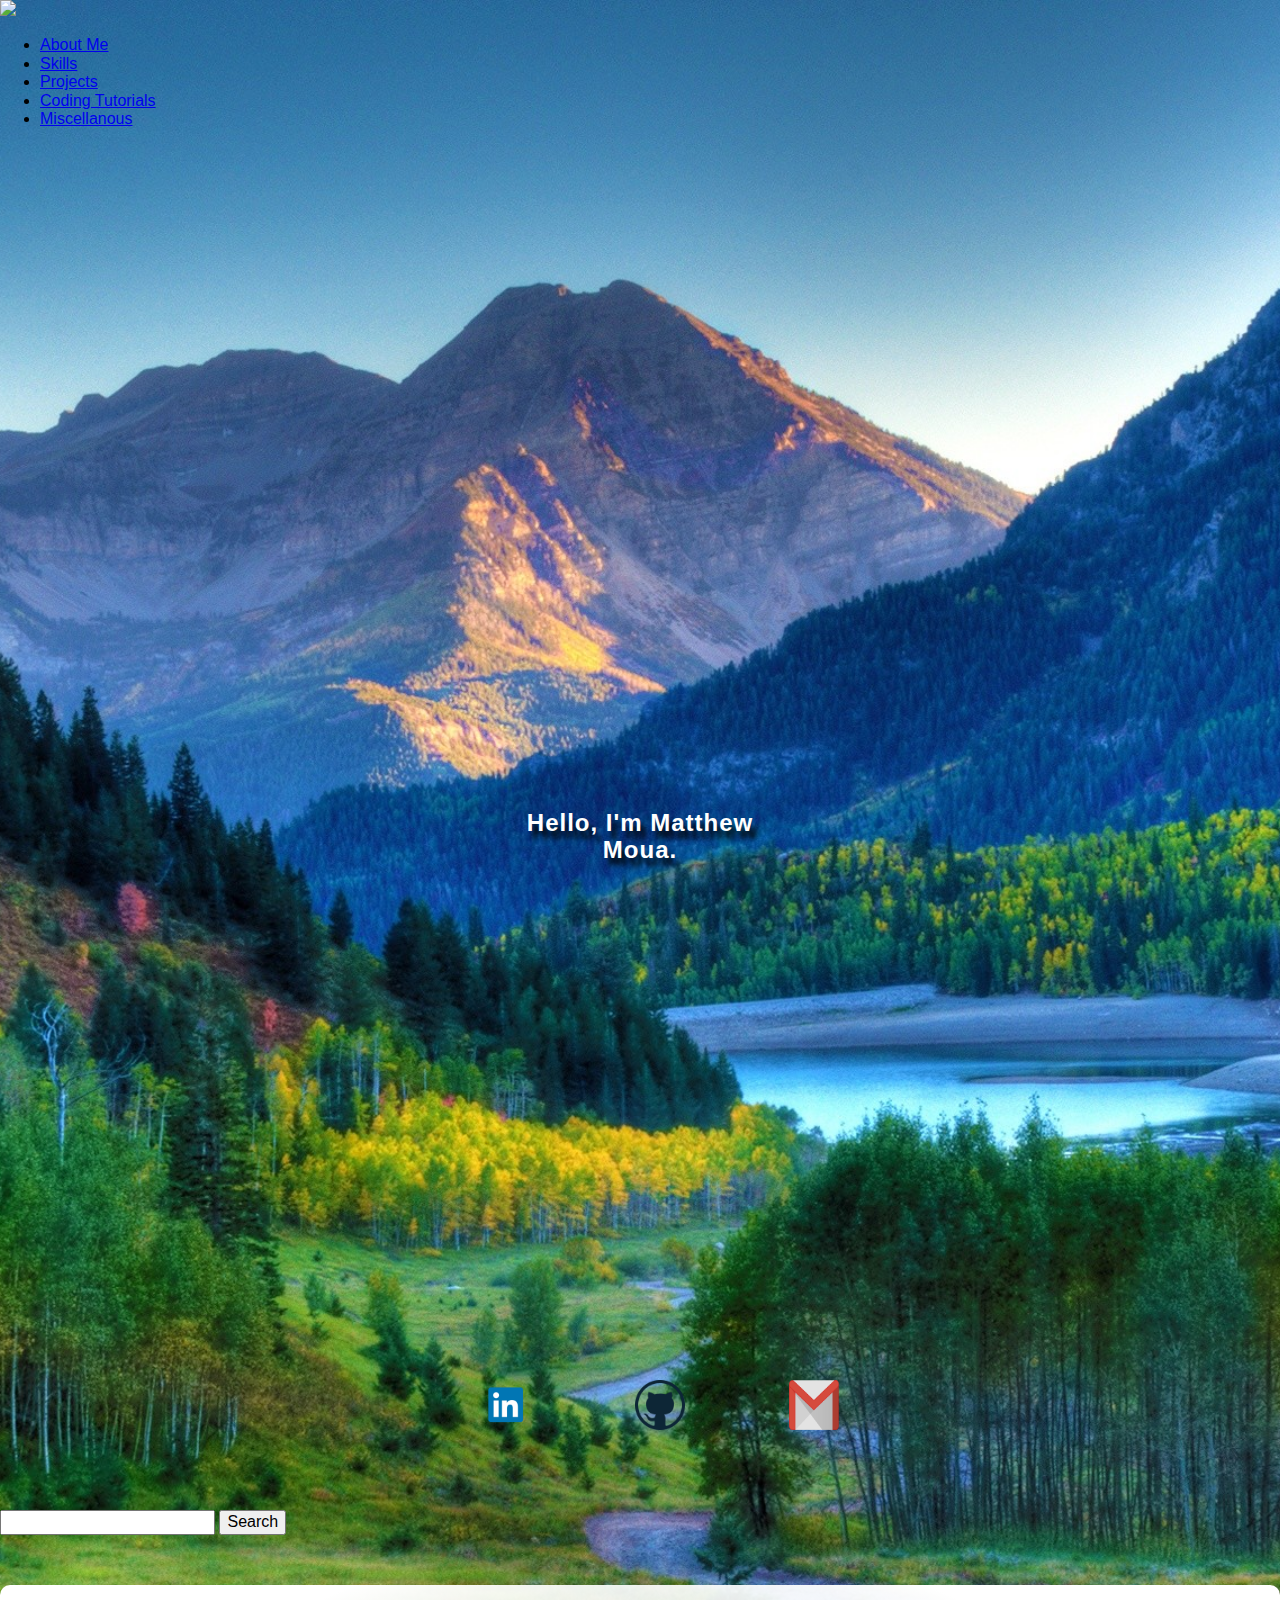
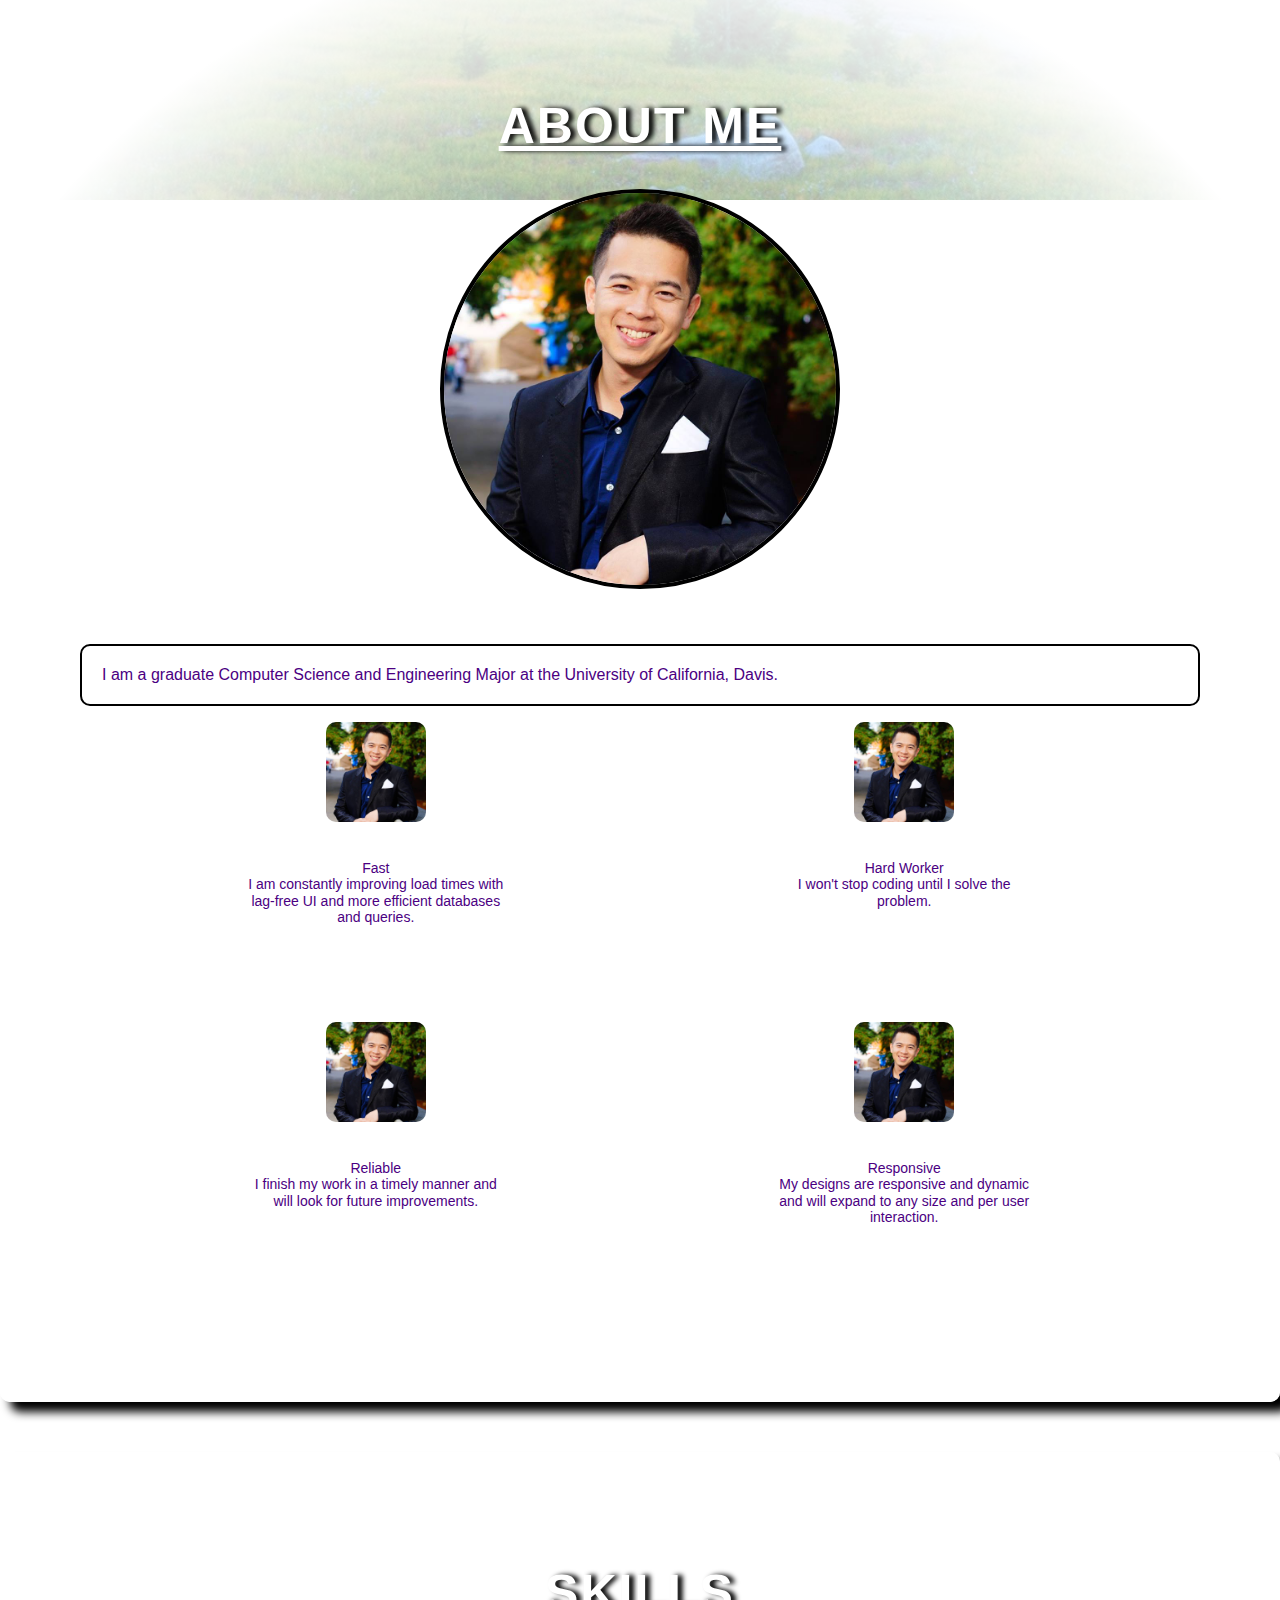
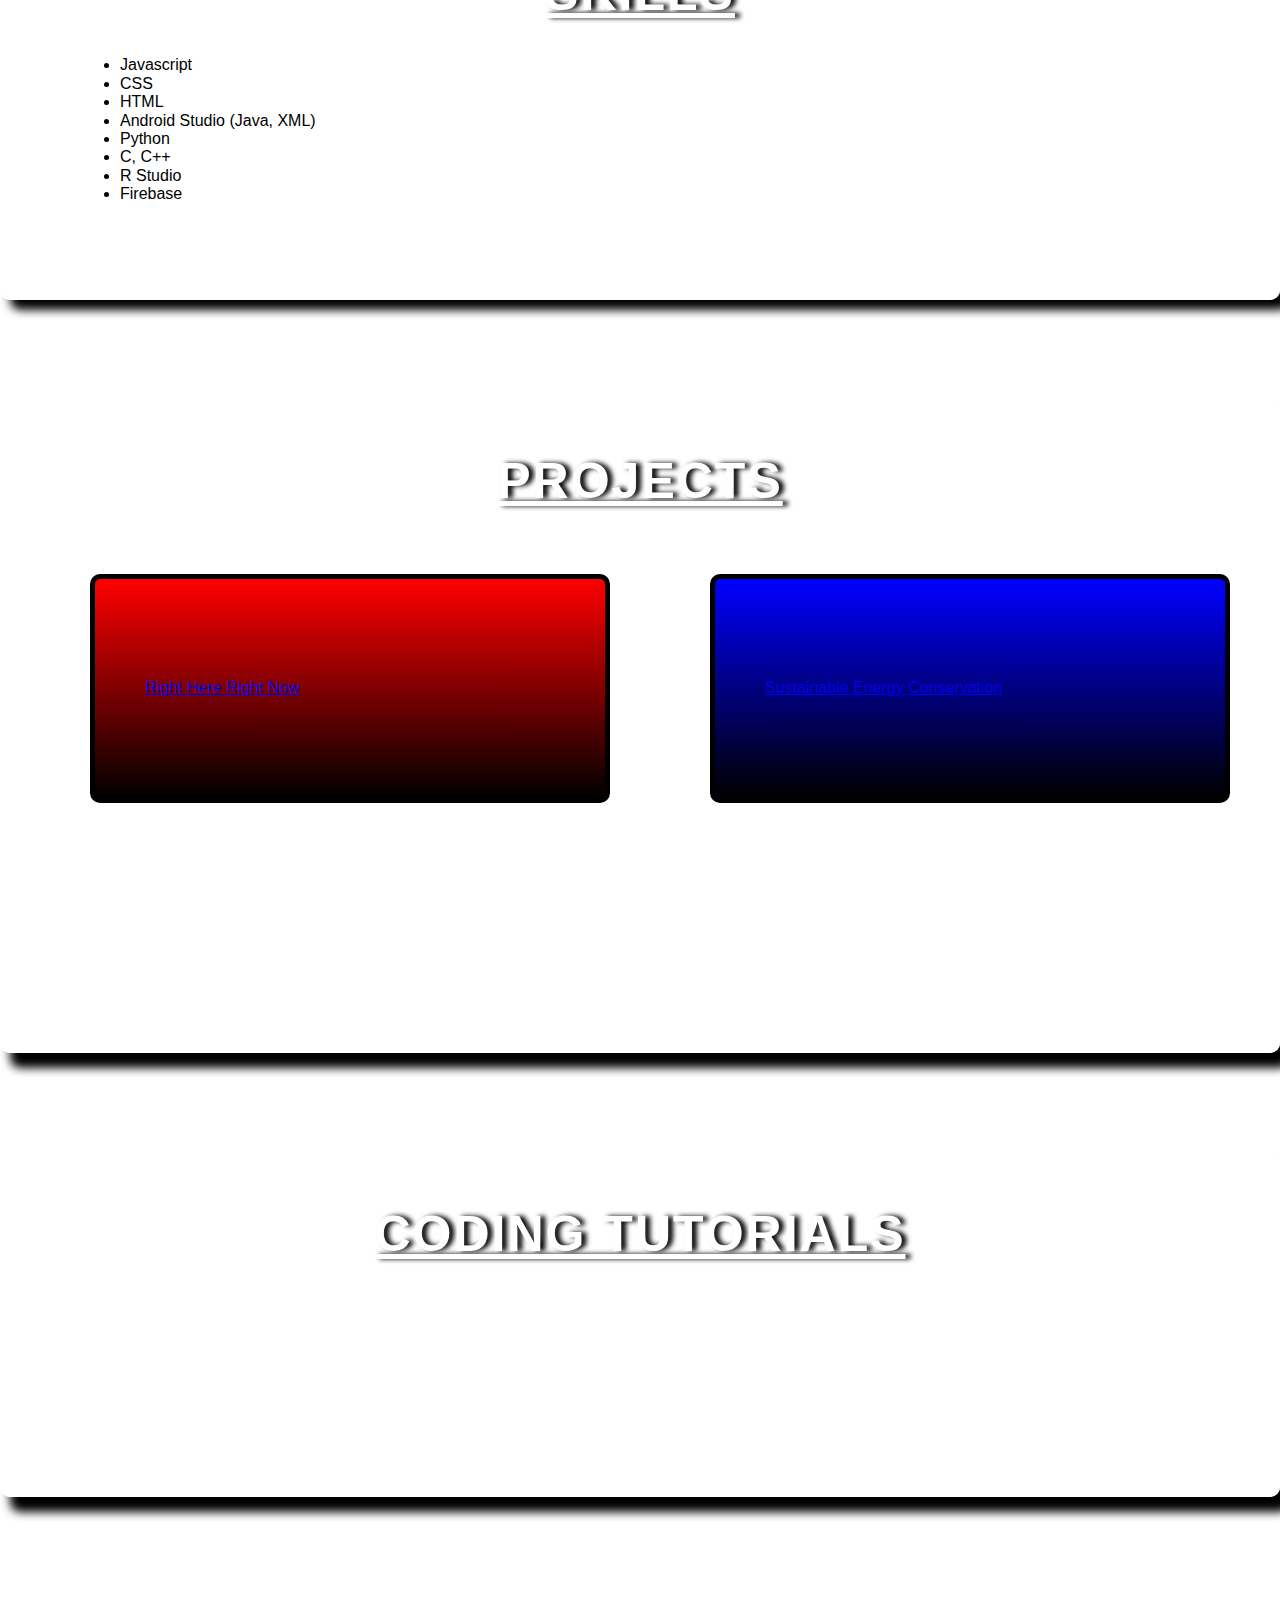
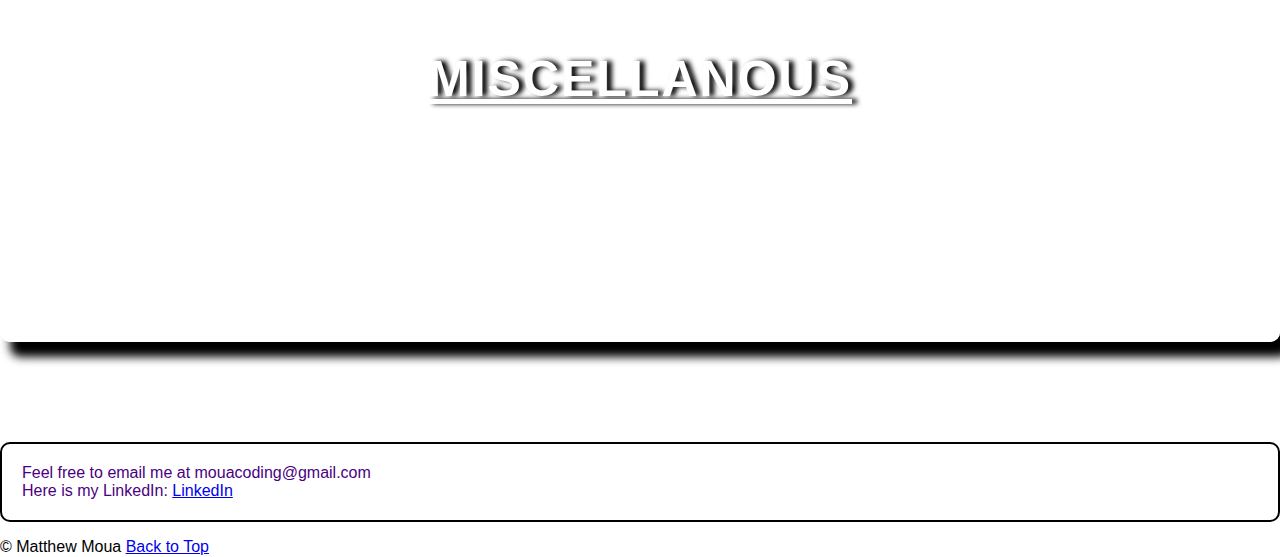
==== commit 896c95be: "m" ====
--- a/index.html
+++ b/index.html
@@ -12,7 +12,8 @@
     
 </head>
 
-<body >
+<body id="body">
+    <img id="body" src="img/"
     <nav>
         <ul class="top-bar">
             <li><a href="#aboutme">About Me</a></li>
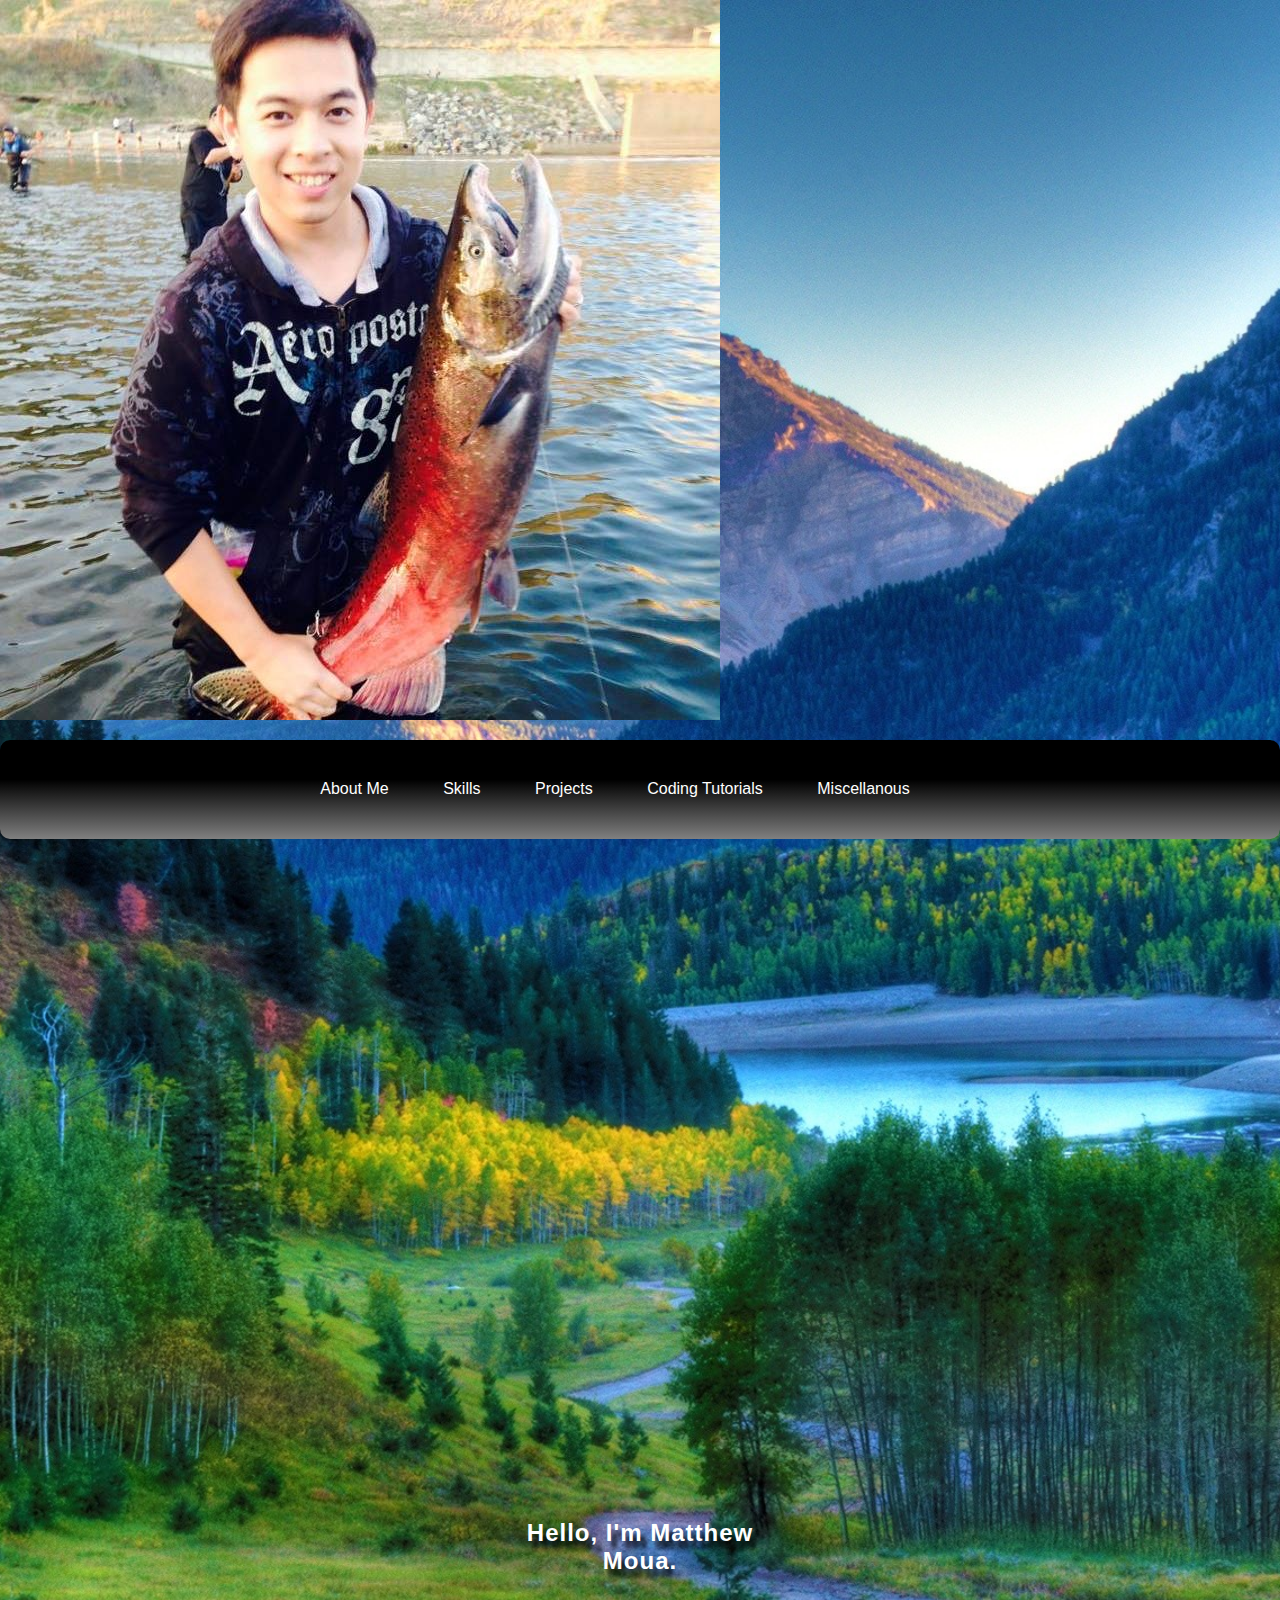
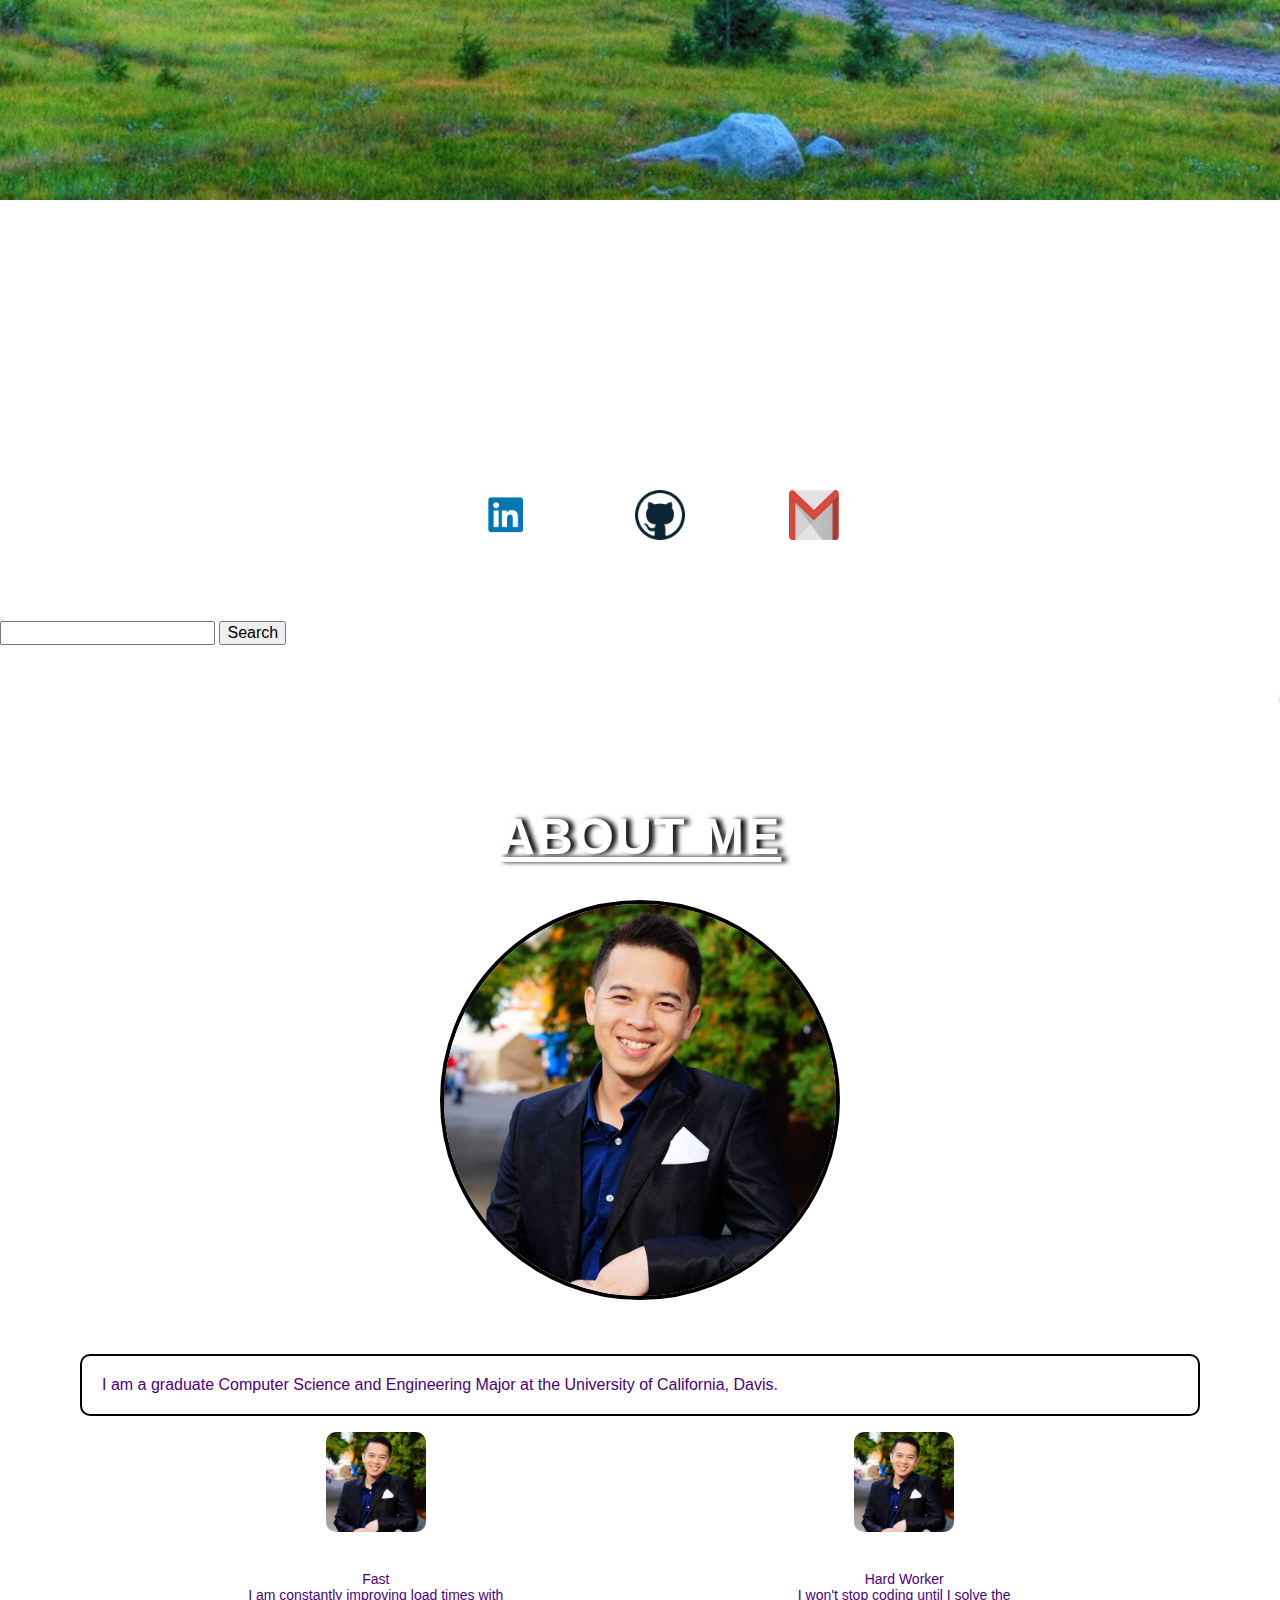
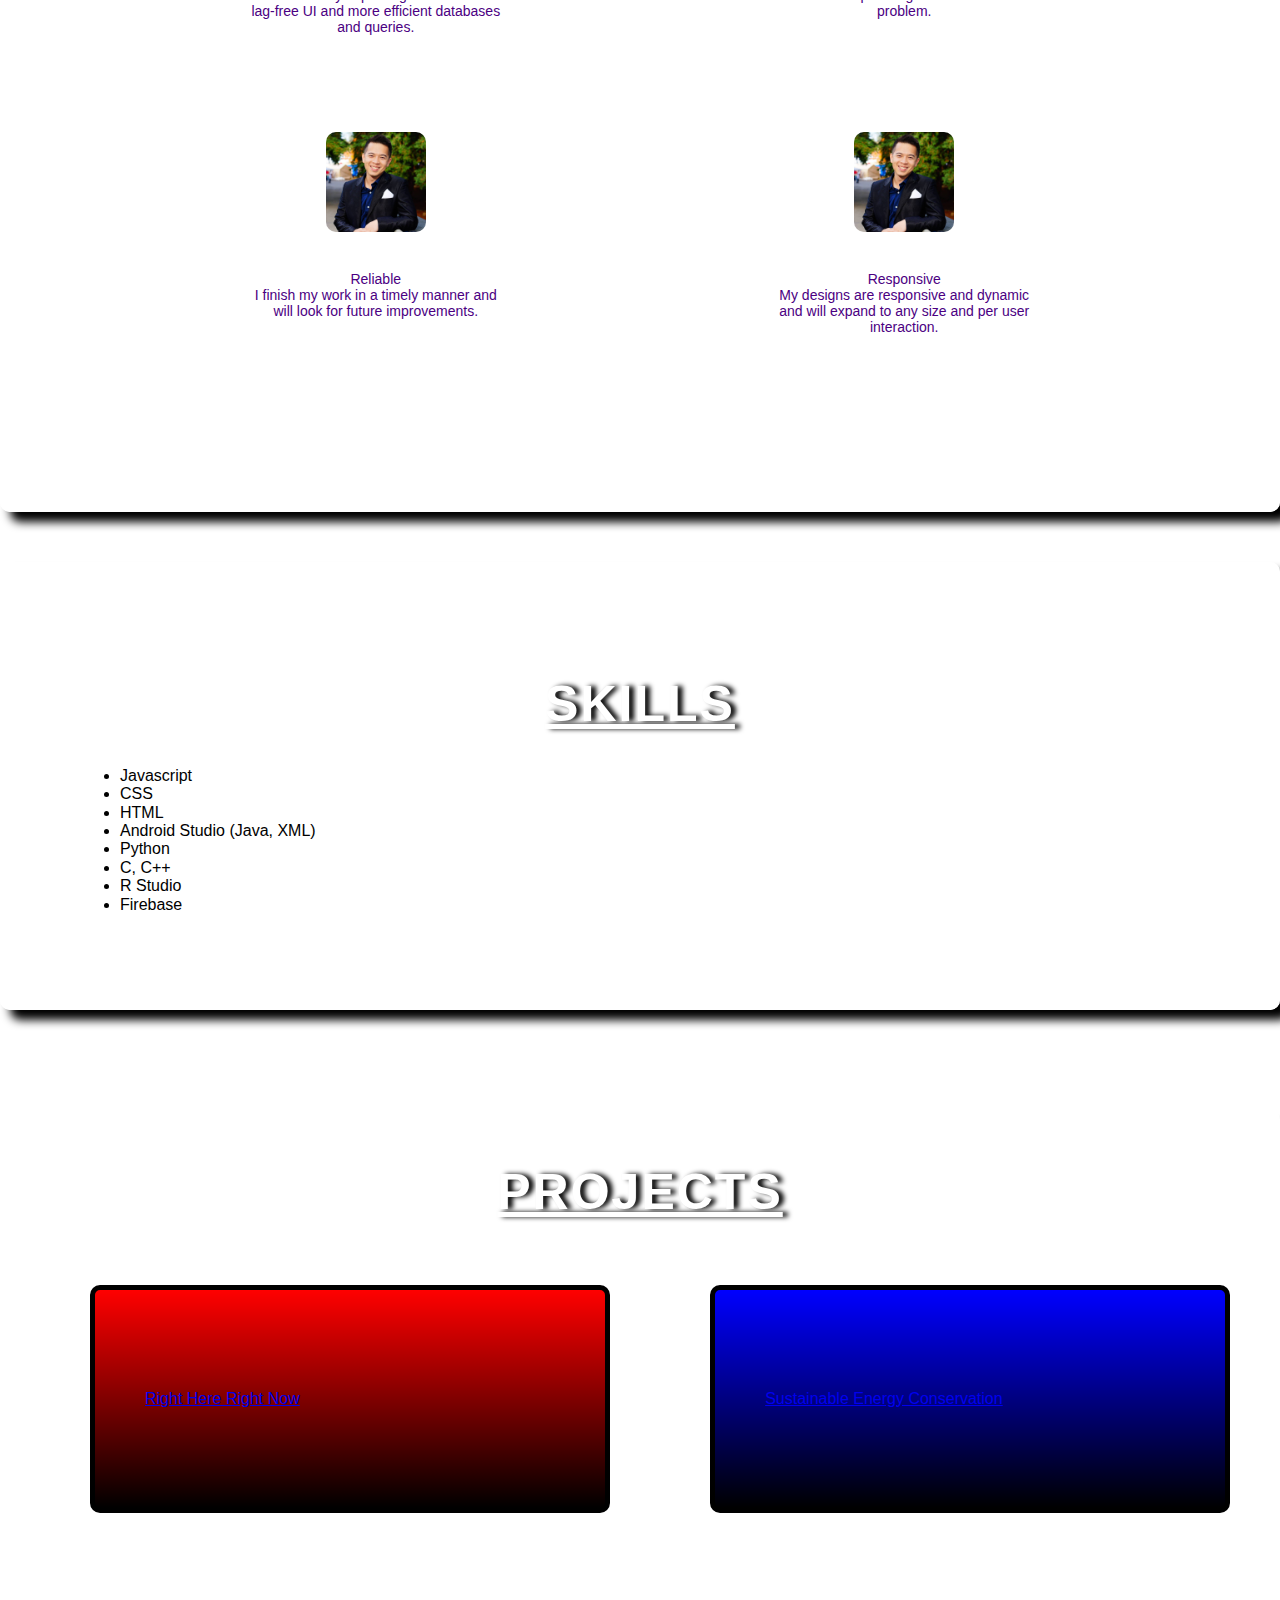
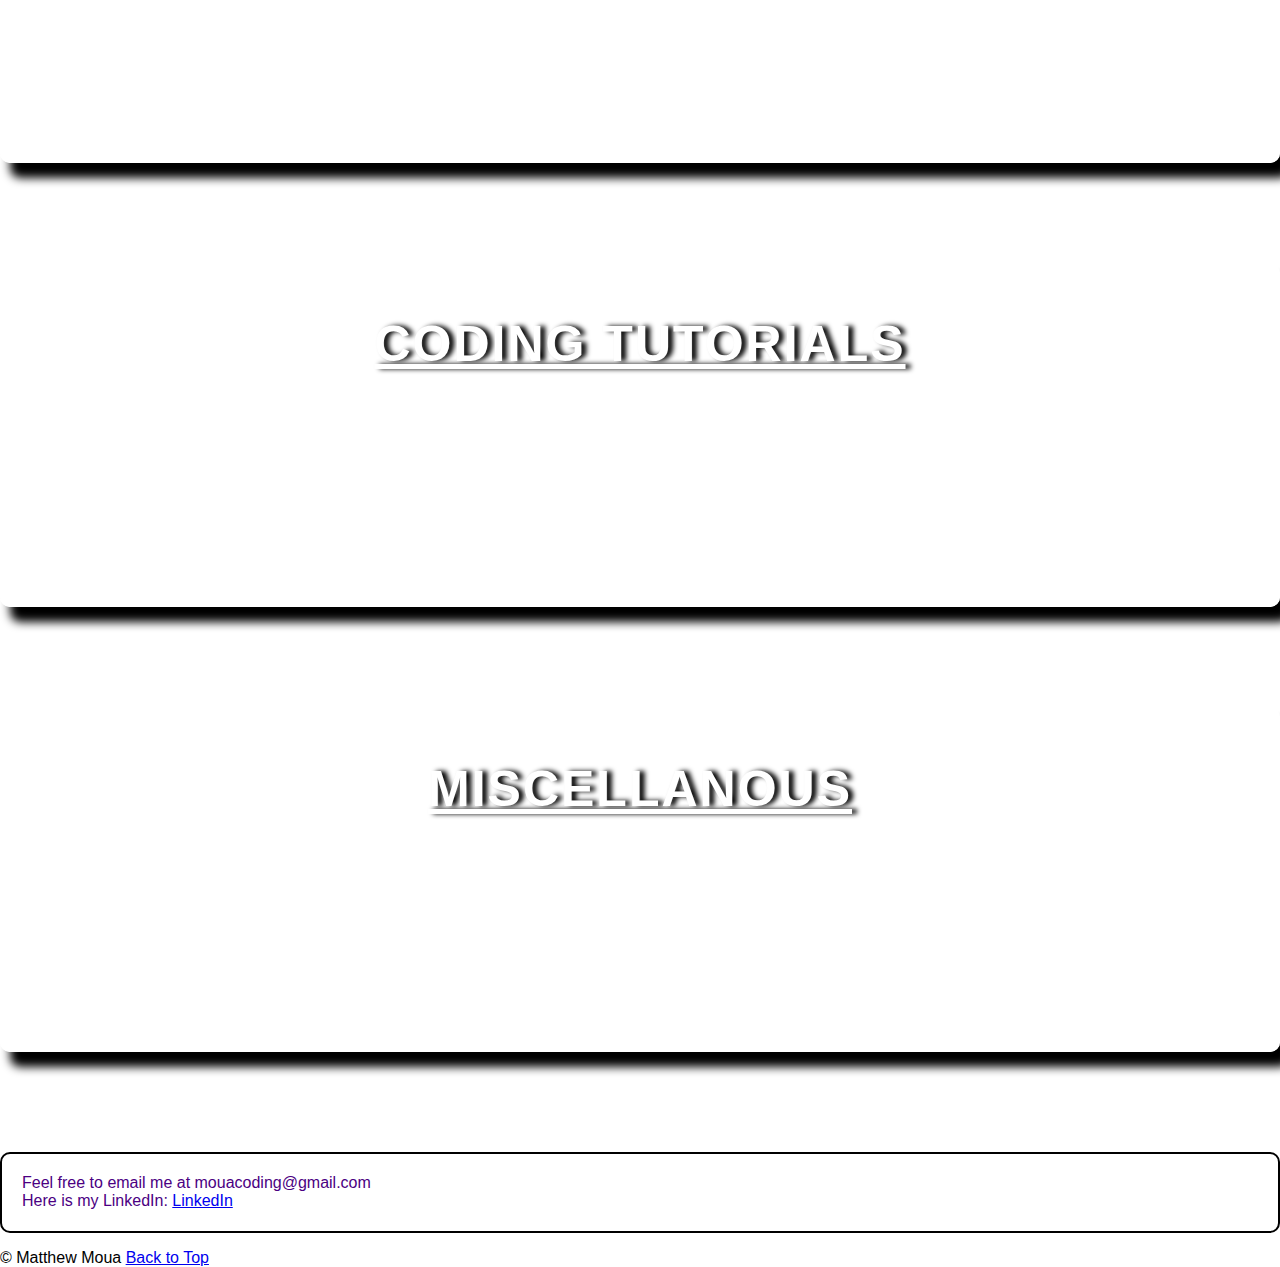
==== commit f65ff3d2: "e" ====
--- a/index.html
+++ b/index.html
@@ -12,8 +12,8 @@
     
 </head>
 
-<body id="body">
-    <img id="body" src="img/"
+<body id="a">
+    <img id="body" src="img/b1.jpg" />
     <nav>
         <ul class="top-bar">
             <li><a href="#aboutme">About Me</a></li>
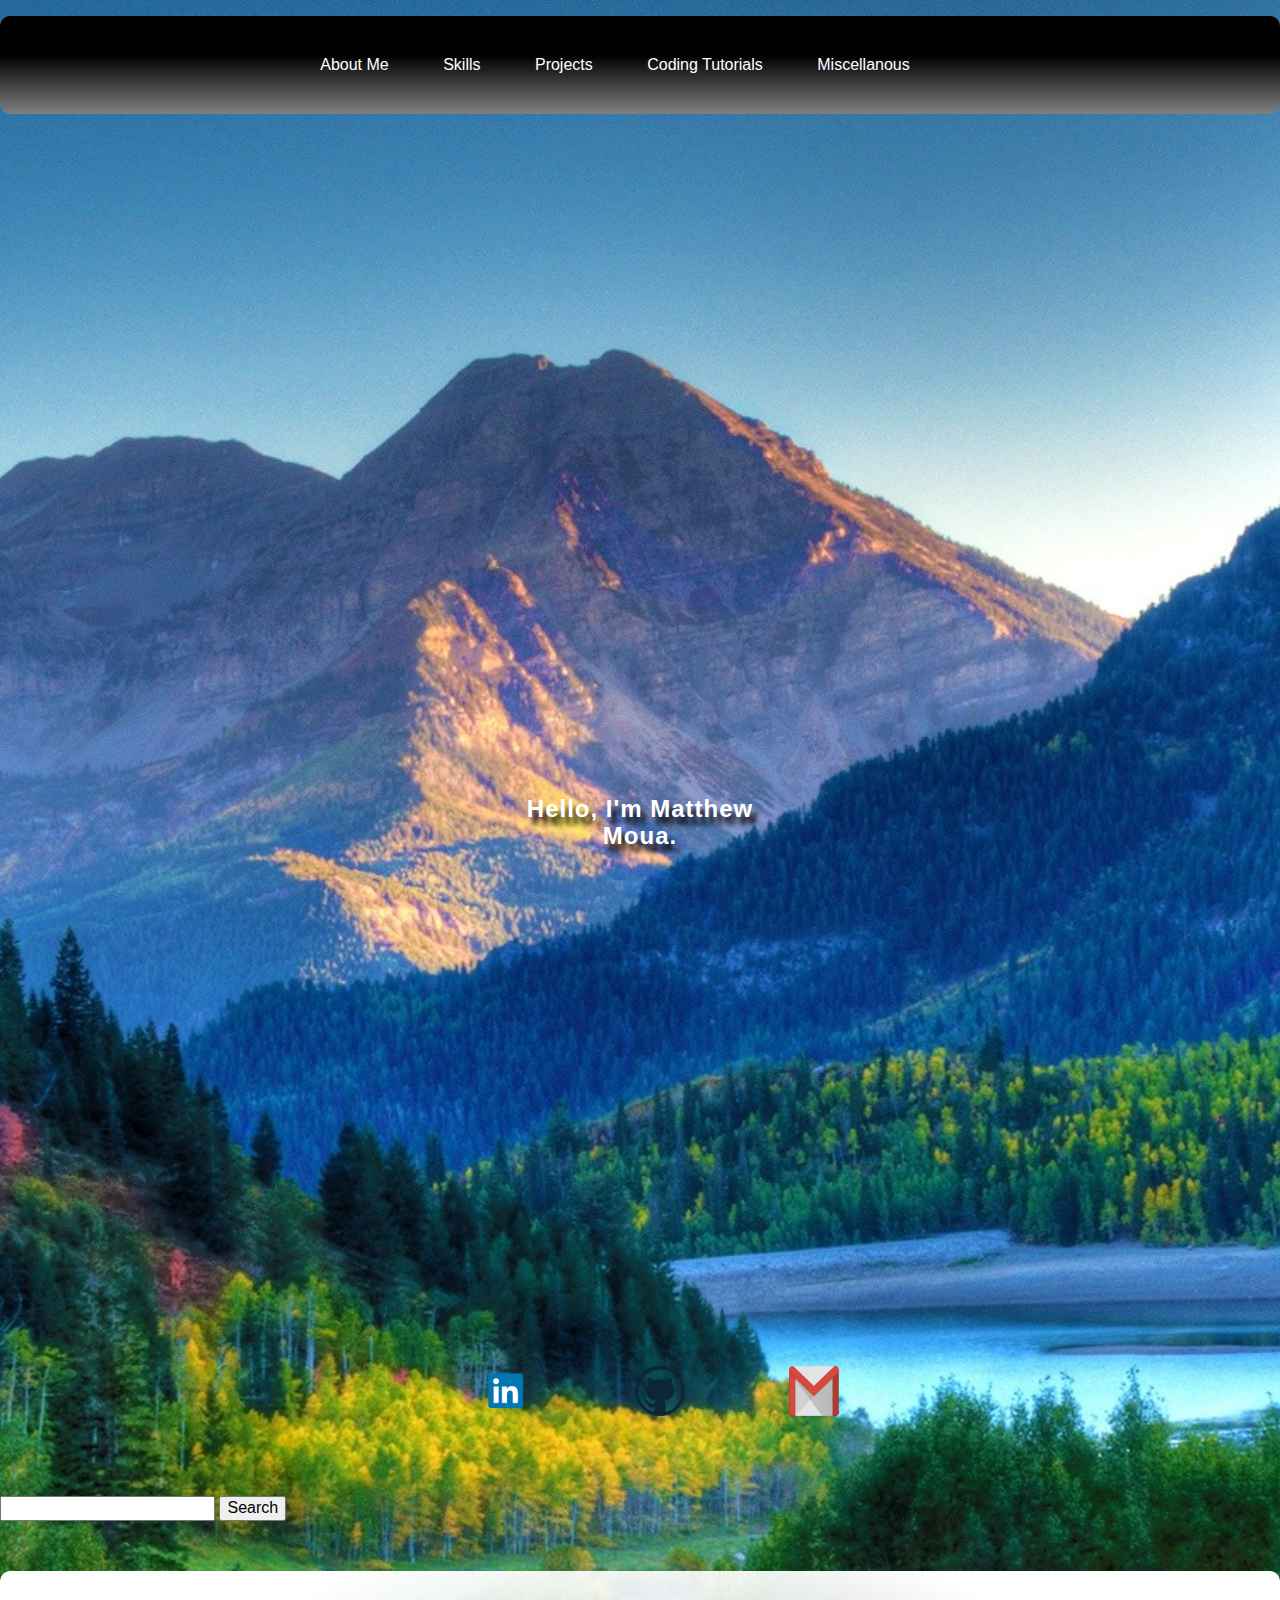
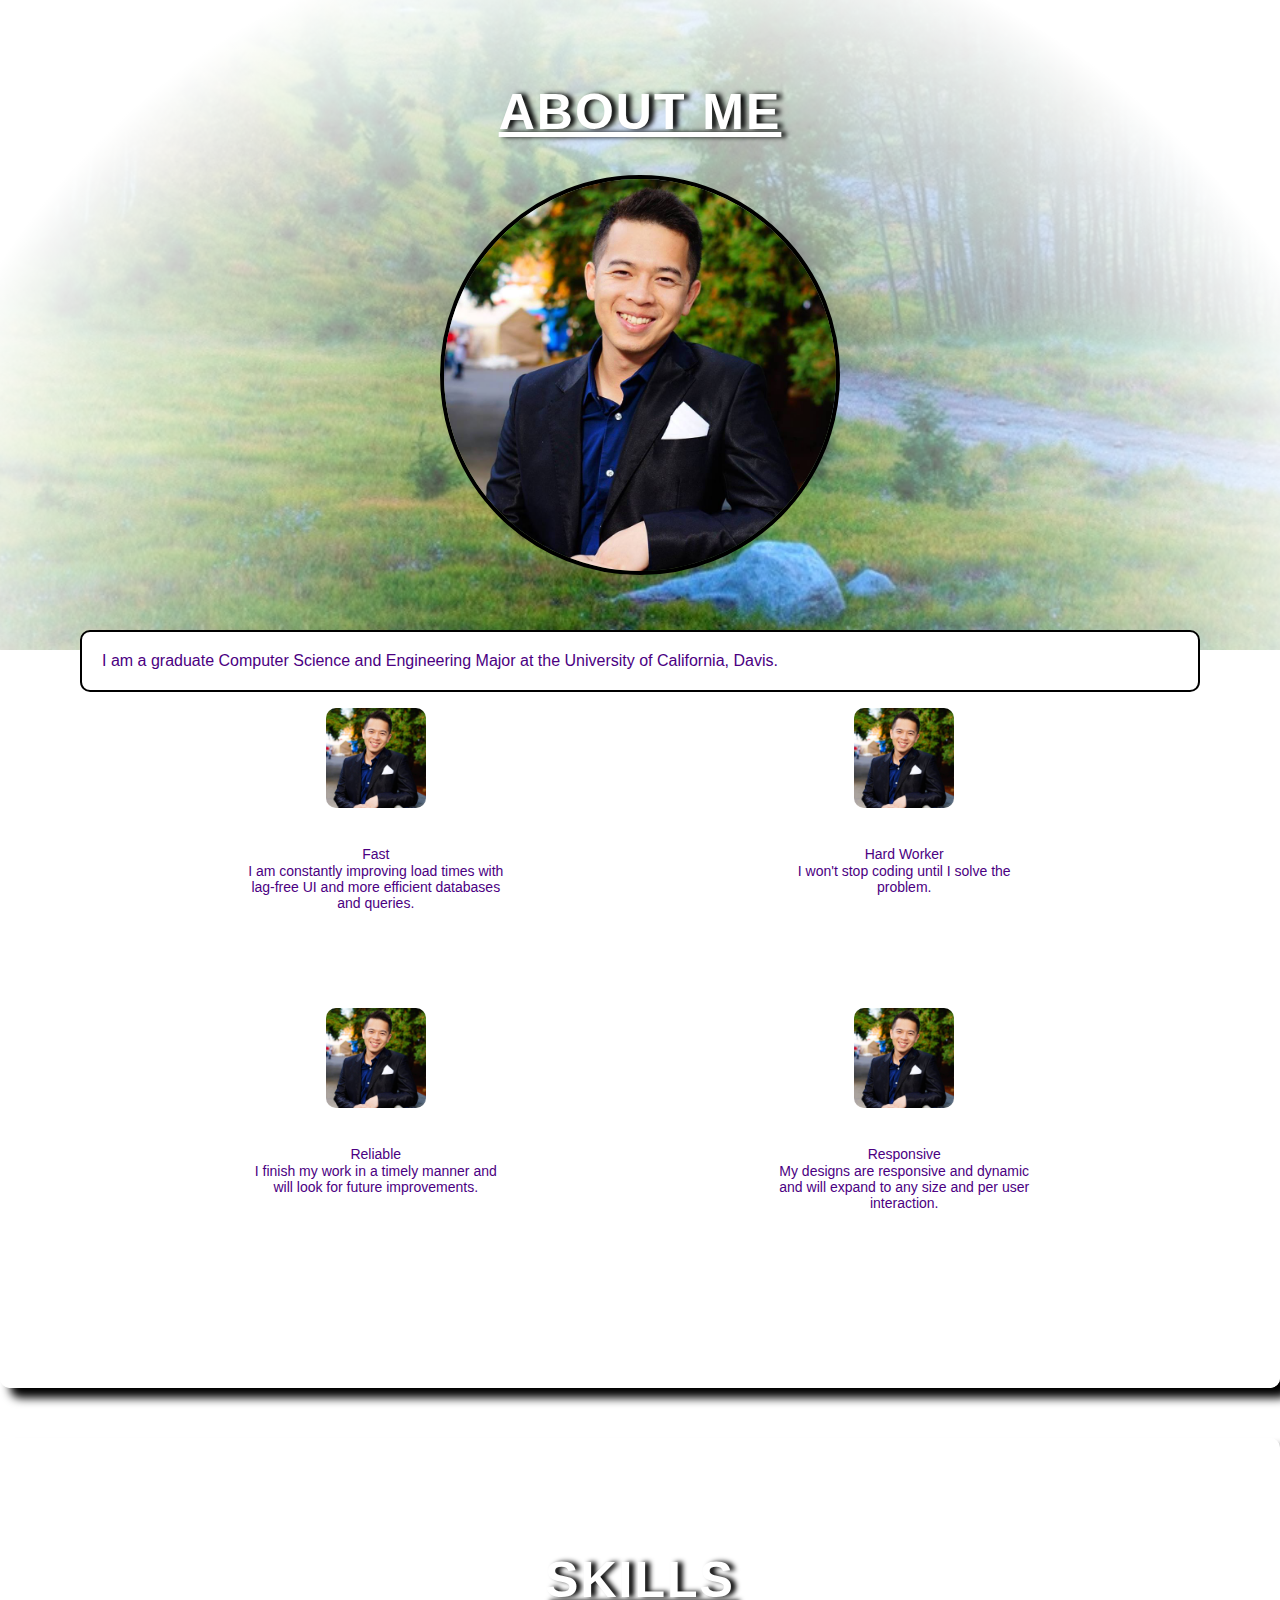
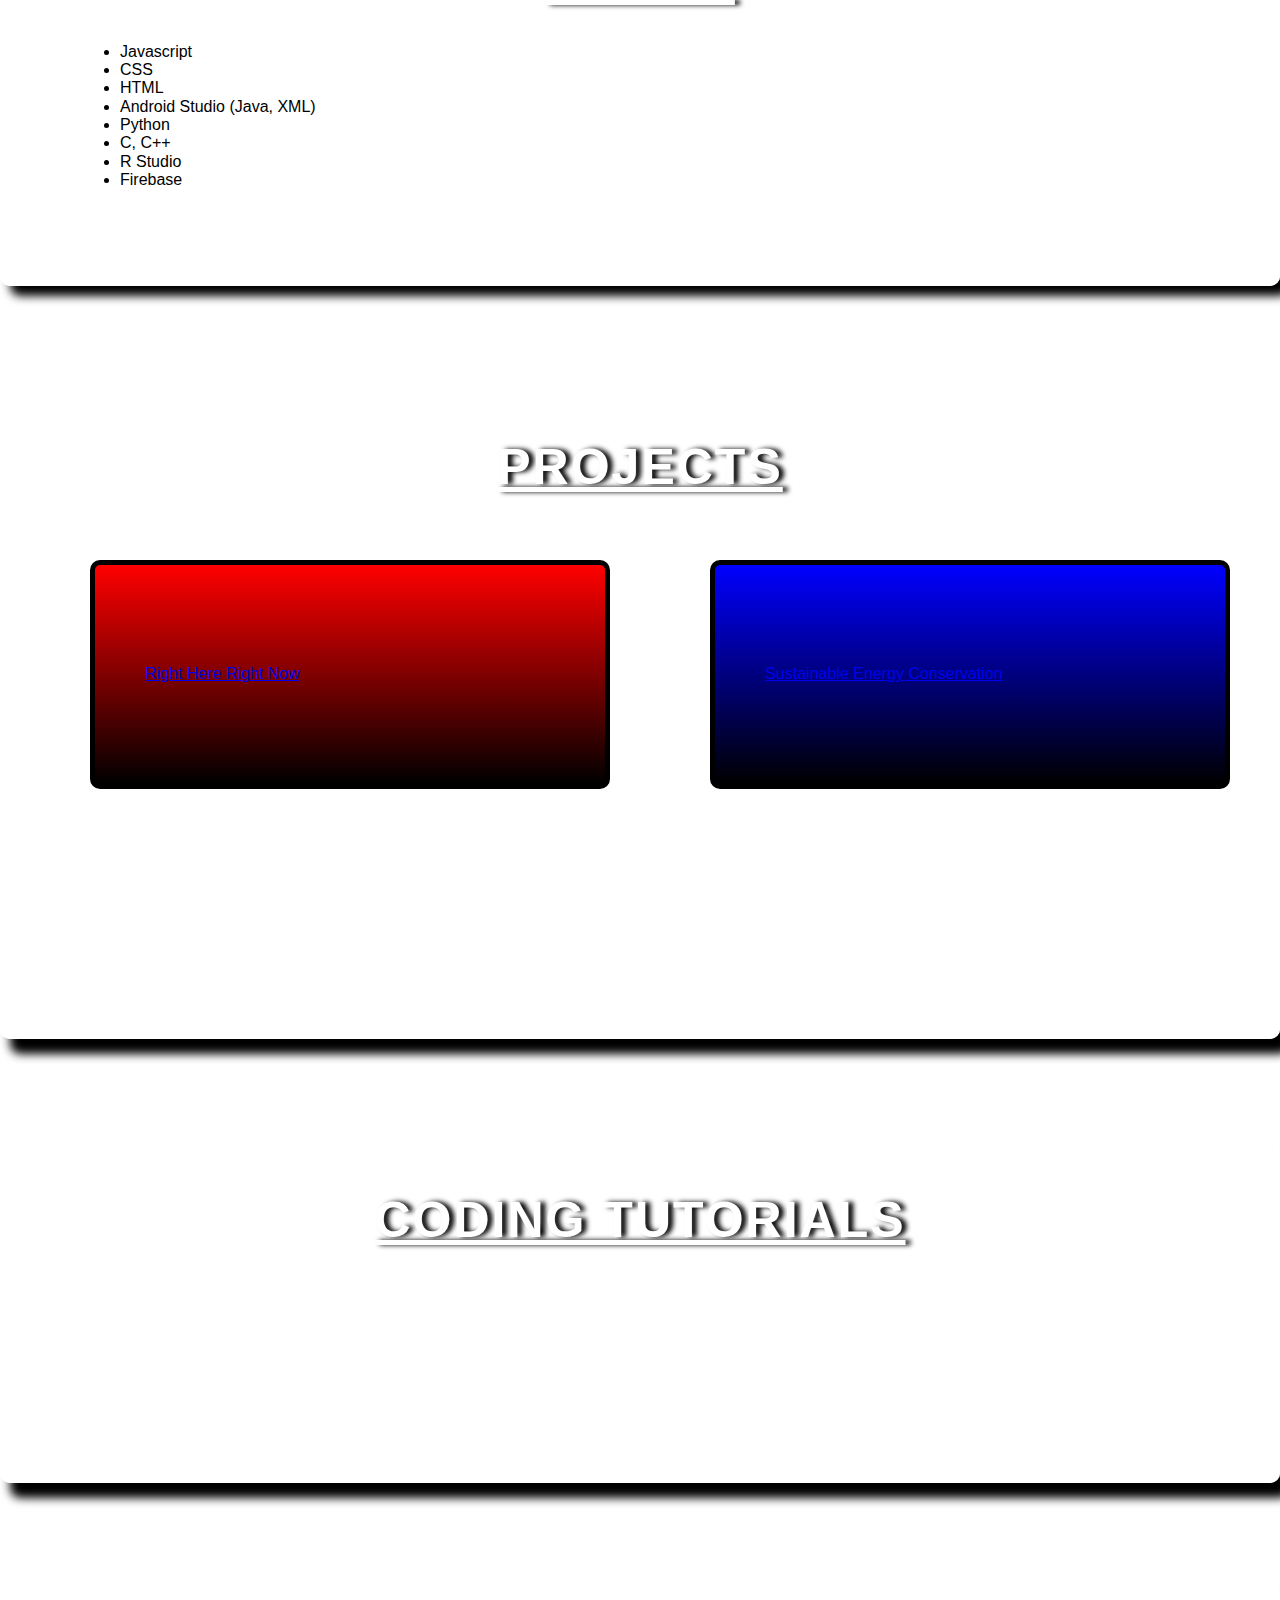
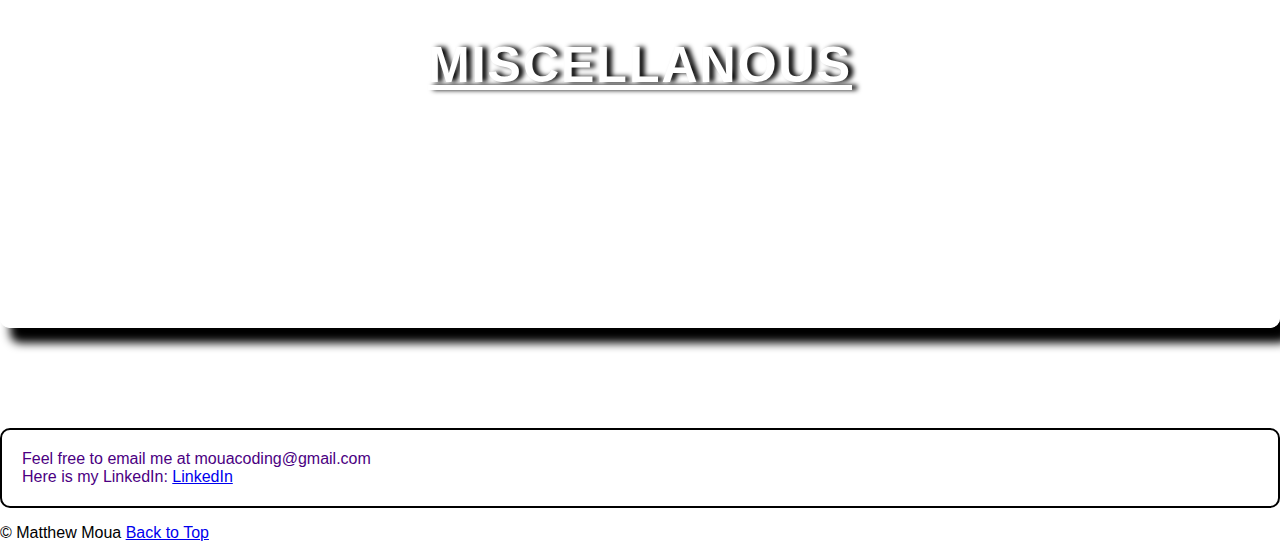
==== commit f98378ce: "k" ====
--- a/index.html
+++ b/index.html
@@ -12,8 +12,7 @@
     
 </head>
 
-<body id="a">
-    <img id="body" src="img/b1.jpg" />
+<body>
     <nav>
         <ul class="top-bar">
             <li><a href="#aboutme">About Me</a></li>
--- a/css/main.css
+++ b/css/main.css
@@ -5,11 +5,9 @@
   box-sizing: border-box;
 }
 
-html, body {
+html {
     width: 100%;
-    height: 200%;
-    margin: 0px;
-    border: 0;
+    height: 250%;
 }
 
 
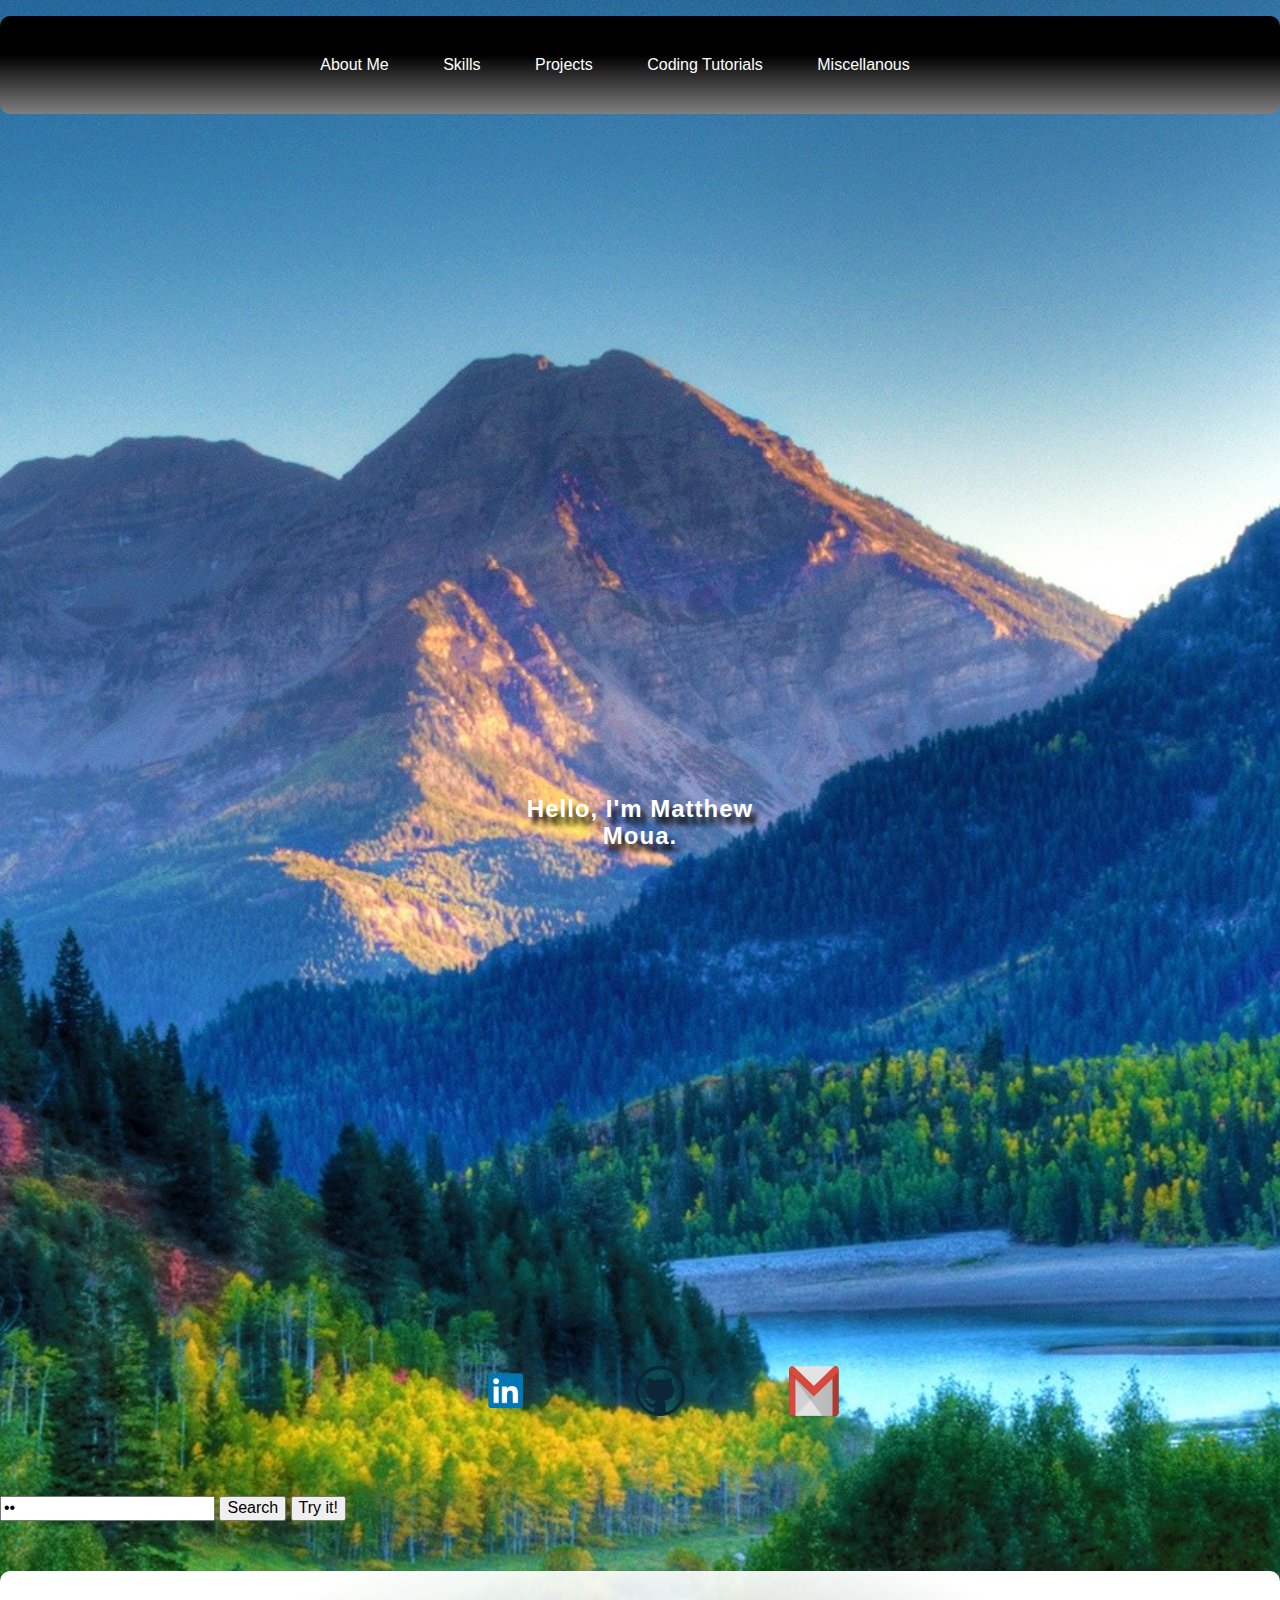
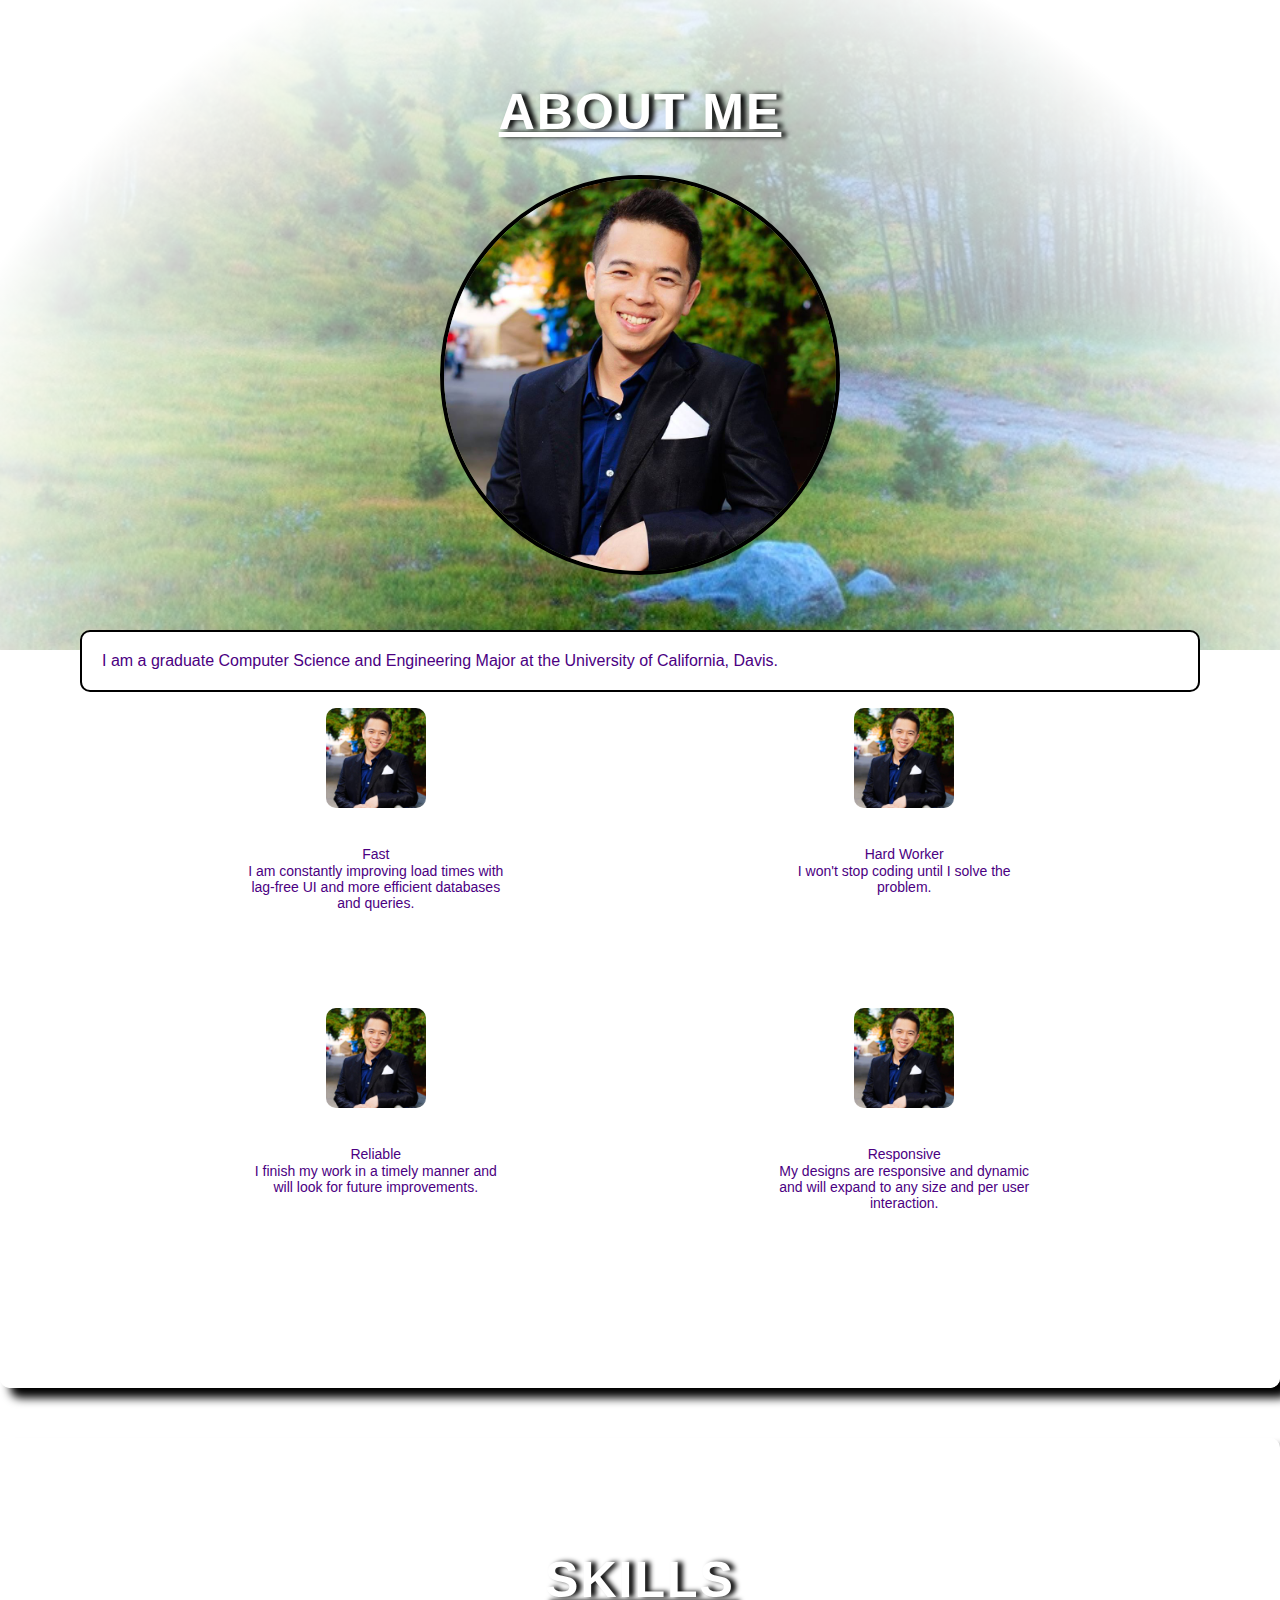
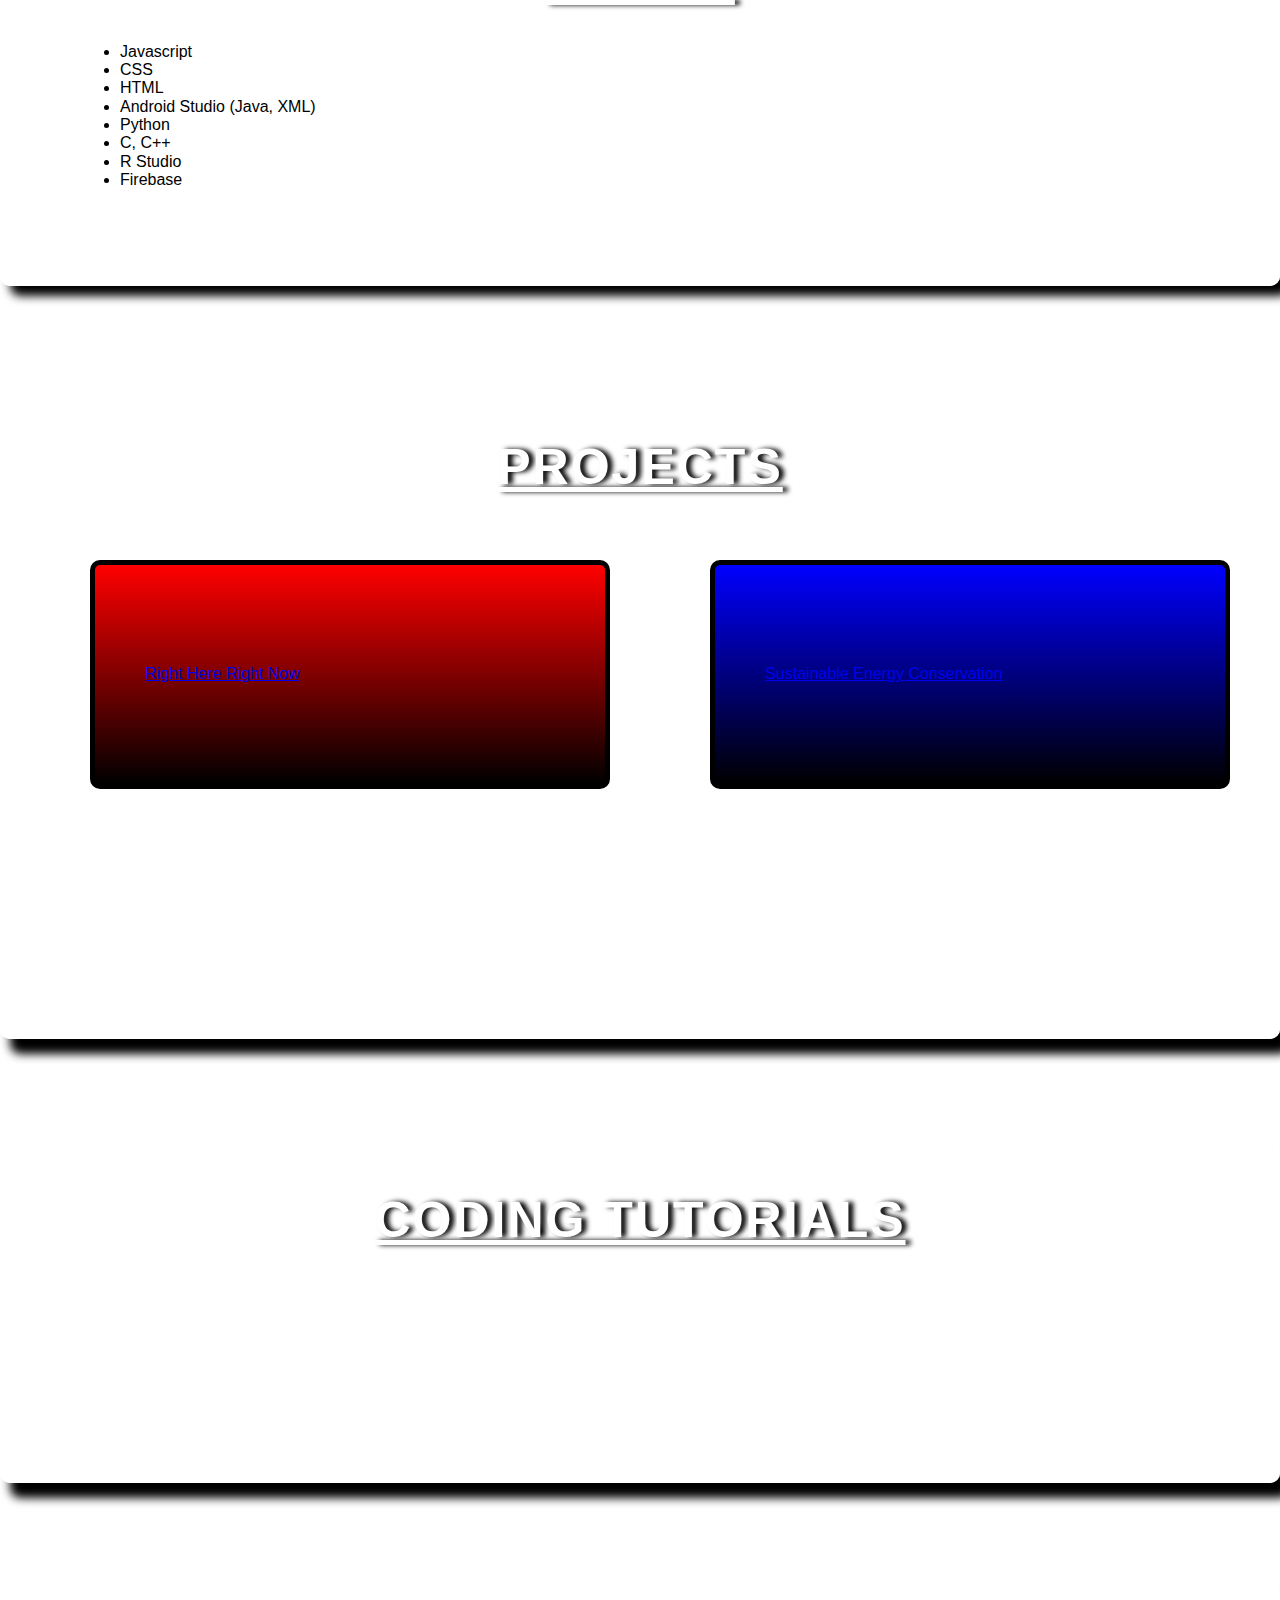
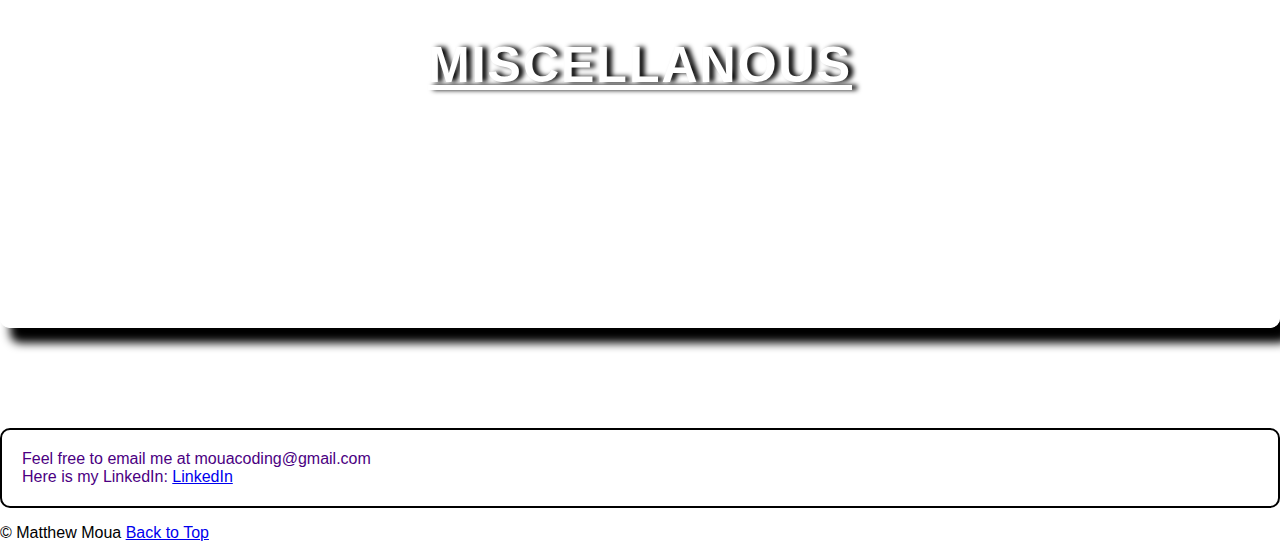
==== commit d55b205e: "l" ====
--- a/index.html
+++ b/index.html
@@ -4,7 +4,7 @@
     <title>Matthew Moua</title>
     
     <meta name="viewport" content="width=device-width" />
-    <script src="js/MattWebsite.js" type="text/javascript"> </script>
+    <script src="js/MattWebsite.js"> </script>
 
     <link href="css/normalize.css" rel="stylesheet" type="text/css" />
     <link href="css/main.css" rel="stylesheet" type="text/css" />
@@ -13,6 +13,7 @@
 </head>
 
 <body>
+    
     <nav>
         <ul class="top-bar">
             <li><a href="#aboutme">About Me</a></li>
@@ -43,9 +44,8 @@
         
     </header>
         <input type="text" id="myTextBox" />
-        <input type="submit" value="Search" onclick="substitute()" />
-
-    
+        <input type="submit" value="Search" onclick="substitute()" /> 
+    <button id="but">Try it!</button>   
         
     <div id="aboutme">
         <h1 id="aboutMeHeader" class="h1Title">About Me</h1>
@@ -119,7 +119,7 @@
             <a href="https://www.linkedin.com/in/matthew-moua-545090122/"> LinkedIn</a>
         </p>
 
-
+        <script src="js/OnClick.js"></script>
         <footer>
             &copy; Matthew Moua <a href="#title">Back to Top</a>
         </footer>
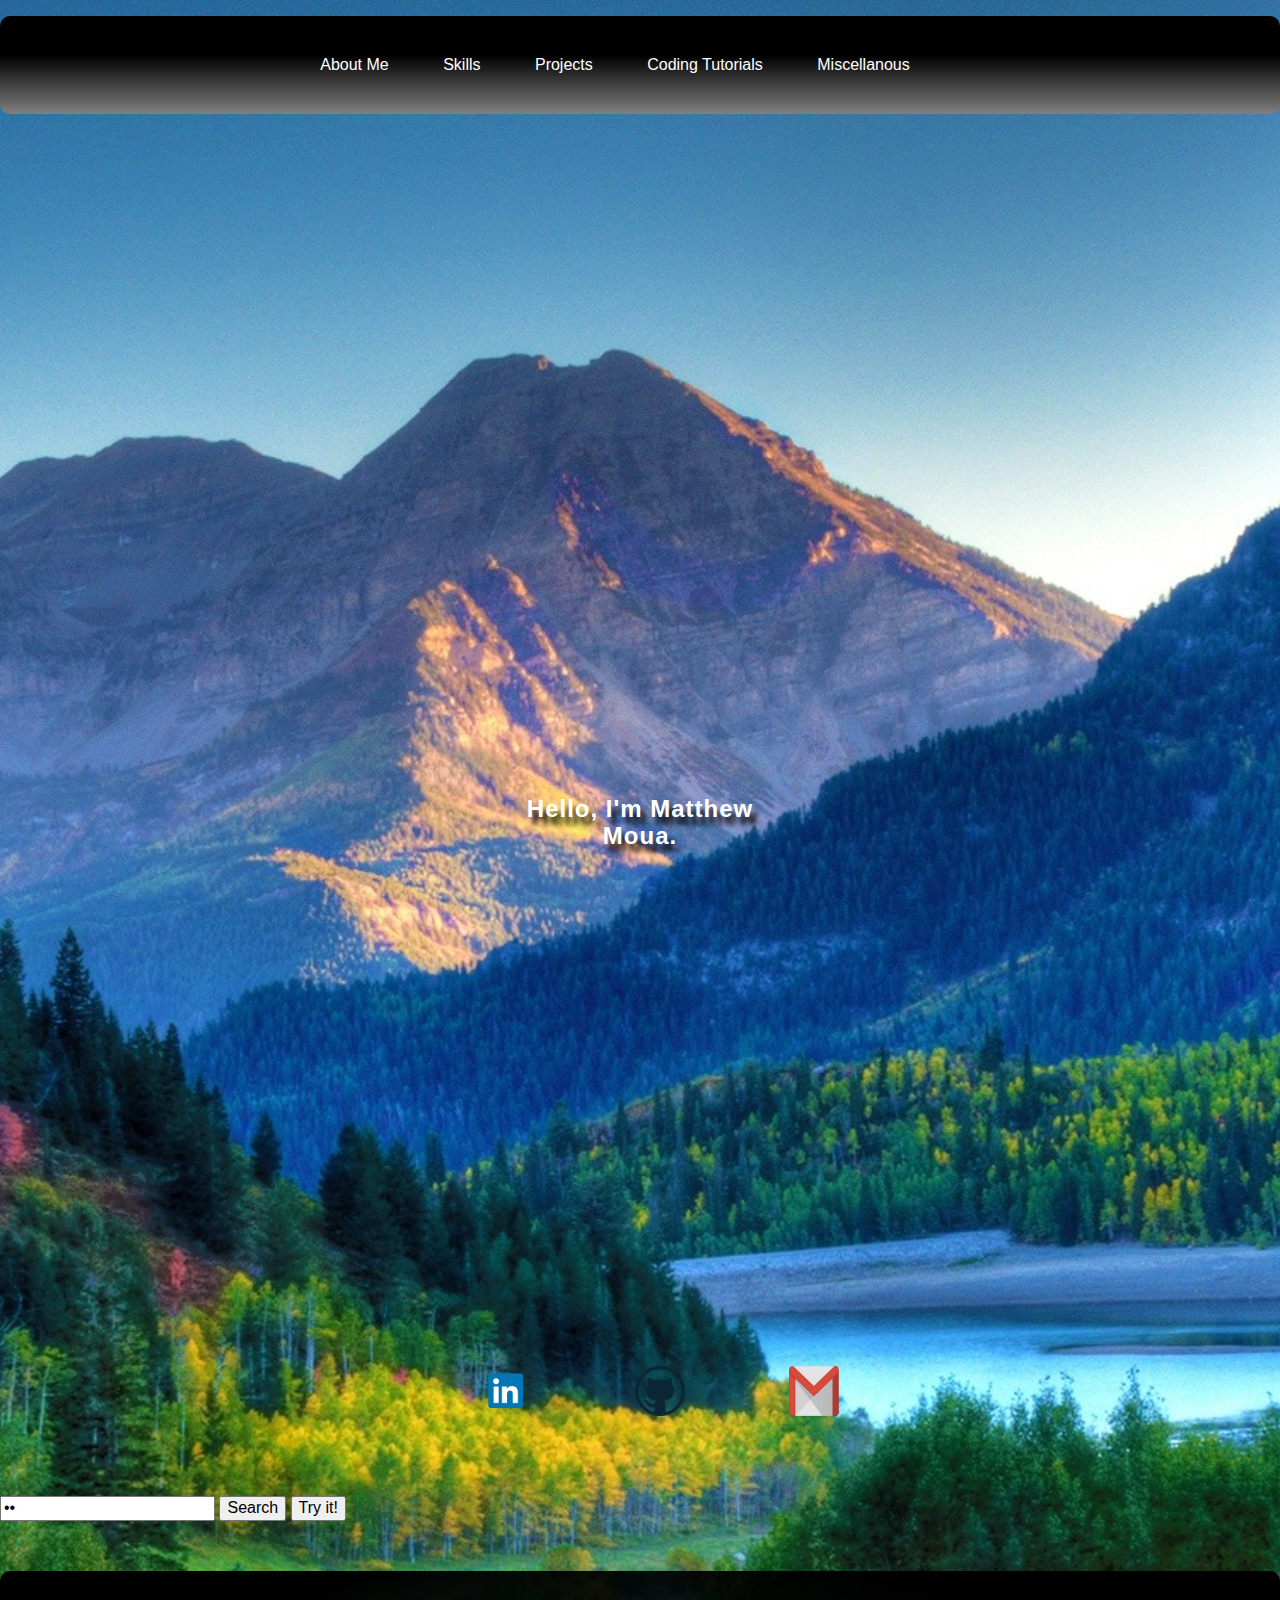
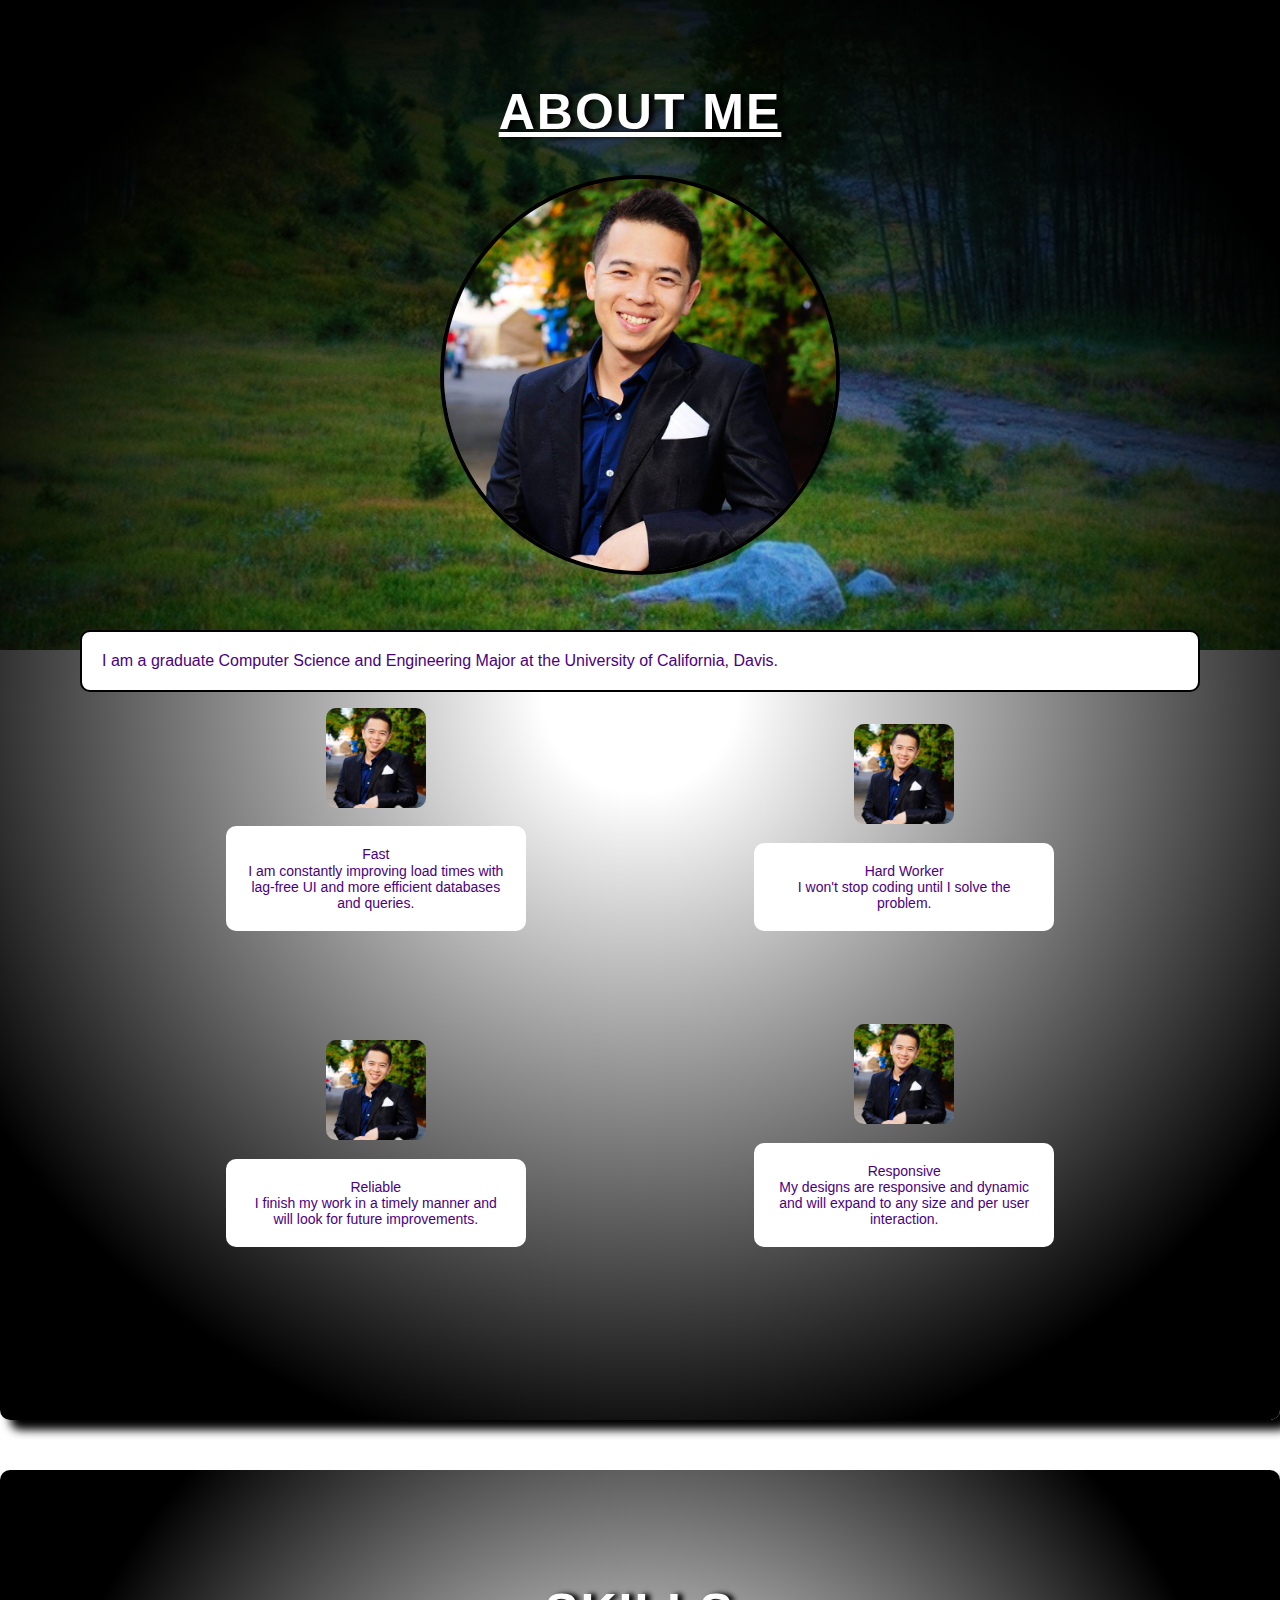
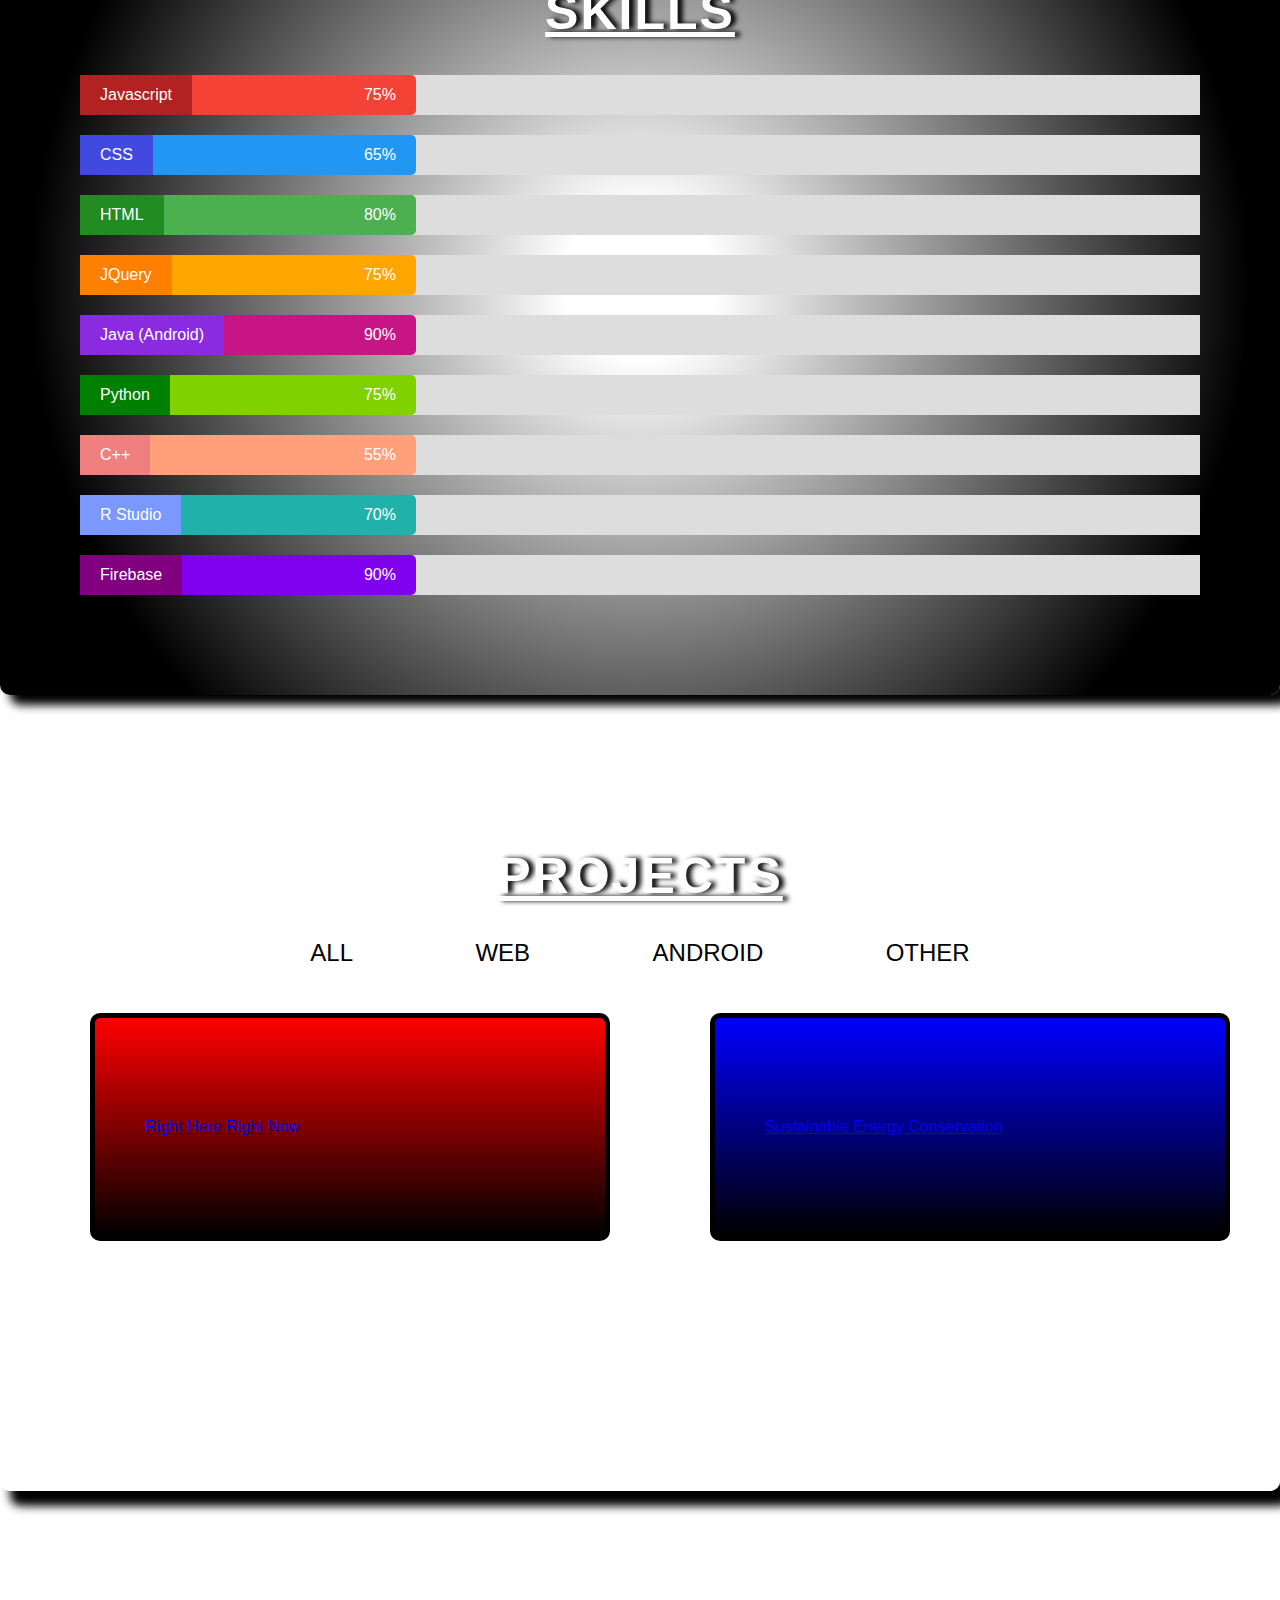
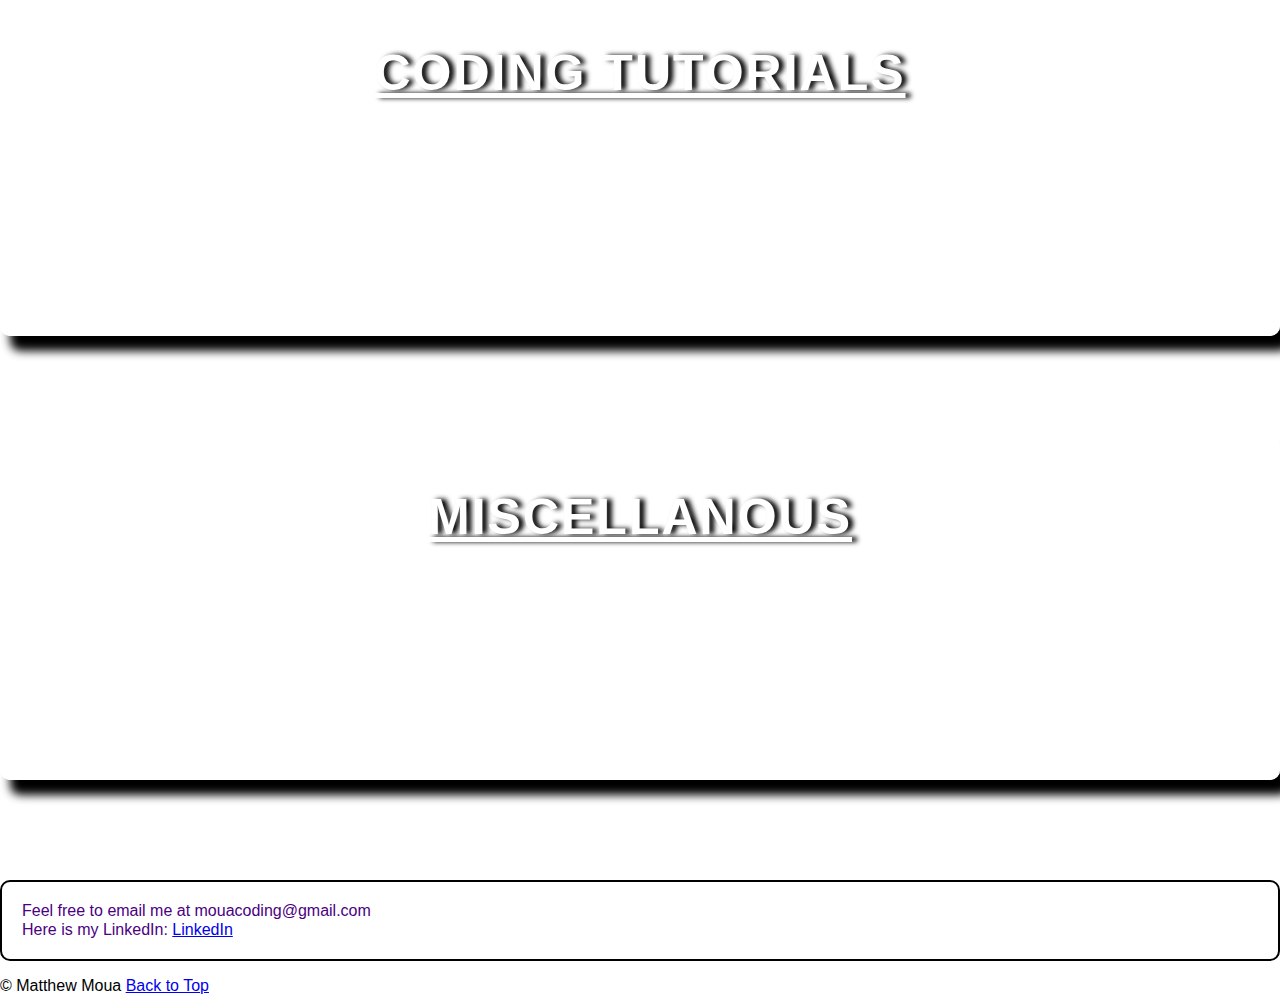
==== commit c893dca8: "Visual Design" ====
--- a/index.html
+++ b/index.html
@@ -4,7 +4,6 @@
     <title>Matthew Moua</title>
     
     <meta name="viewport" content="width=device-width" />
-    <script src="js/MattWebsite.js"> </script>
 
     <link href="css/normalize.css" rel="stylesheet" type="text/css" />
     <link href="css/main.css" rel="stylesheet" type="text/css" />
@@ -15,9 +14,9 @@
 <body>
     
     <nav>
-        <ul class="top-bar">
+        <ul class="top-bar" id="top-bar">
             <li><a href="#aboutme">About Me</a></li>
-            <li><a href="#skills">Skills</a></li>
+            <li><a href="#skillGroup">Skills</a></li>
             <li><a href="#projects">Projects</a></li>
             <li><a href="#codingTutorials">Coding Tutorials</a></li>
             <li><a href="#miscellanous">Miscellanous</a></li>
@@ -57,22 +56,22 @@
             <div class="splitintwo">
                 <div class="aboutmecolumn">
                     <img id="efficient" class="aboutMeHexagons">
-                    <p>Fast<br />I am constantly improving load times with lag-free UI and more efficient databases and queries.</p>
+                    <p id="efficientContent">Fast<br />I am constantly improving load times with lag-free UI and more efficient databases and queries.</p>
                 </div>
                 <div class="aboutmecolumn">
                     <img id="hardworker" class="aboutMeHexagons">
-                    <p>Hard Worker<br />I won't stop coding until I solve the problem.</p>
+                    <p id="hardContent">Hard Worker<br />I won't stop coding until I solve the problem.</p>
                 </div>
             </div>
 
             <div class="splitintwo">
                 <div class="aboutmecolumn">
                     <img id="reliable" class="aboutMeHexagons">
-                    <p>Reliable<br />I finish my work in a timely manner and will look for future improvements.</p>
+                    <p id="reliableContent">Reliable<br />I finish my work in a timely manner and will look for future improvements.</p>
                 </div>
                 <div class="aboutmecolumn">
                     <img id="responsive" class="aboutMeHexagons">
-                    <p>Responsive<br />My designs are responsive and dynamic and will expand to any size and per user interaction.</p>
+                    <p id="responsiveContent">Responsive<br />My designs are responsive and dynamic and will expand to any size and per user interaction.</p>
                 </div>
             </div>
         </div>
@@ -80,24 +79,89 @@
 
 
 
-    <div id="skills">
+    <div id="skillGroup">
         <h1 class="h1Title">Skills</h1>
-            <ul id="skillsList">
-                <li>Javascript</li>
-                <li>CSS</li>
-                <li>HTML</li>
-                <li>Android Studio (Java, XML)</li>                
-                <li>Python</li>
-                <li>C, C++</li>
-                <li>R Studio</li>
-                <li>Firebase</li>
+            <div class="container">
+                <div class="skills js animate-skills"><div style="float:left; display:inline;background:firebrick; padding:0 20px;">Javascript</div> 75%</div>
+            </div>
+            <div class="container">
+                <div class="skills css animate-skills">
+                    <div style="float:left; display:inline; background:#4149E1; padding:0 20px;">
+                        CSS
+                    </div>
+                    65%
+                </div>
+                </div>
+            <div class="container">
+                <div class="skills html animate-skills">
+                    <div style="float:left; display:inline; background:forestgreen; padding:0 20px;">
+                        HTML
+                    </div>
+                    80%
+                </div>
+                </div>
+            <div class="container">
+                <div class="skills jquery animate-skills">
+                    <div style="float:left; display:inline; background:#FF8000; padding:0 20px;">
+                        JQuery
+                    </div>
+                    75%
+                </div>
+                </div>
+            <div class="container">
+                <div class="skills android animate-skills">
+                    <div style="float:left; display:inline; background:blueviolet; padding:0 20px;">
+                        Java (Android)
+                    </div>
+                    90%
+                </div>
+                </div>                
+            <div class="container">
+                <div class="skills python animate-skills">
+                    <div style="float:left; display:inline; background:green; padding:0 20px;">
+                        Python
+                    </div>
+                    75%
+                </div>
+                </div>
+            <div class="container">
+                <div class="skills c animate-skills">
+                    <div style="float:left; display:inline; background:lightcoral; padding:0 20px;">
+                        C++
+                    </div>
+                    55%
+                </div>
+                </div>
+            <div class="container">
+                <div class="skills r animate-skills">
+                    <div style="float:left; display:inline; background: #7b98fe; padding:0 20px;">
+                        R Studio
+                    </div>
+                    70%
+                </div>
+                </div>
+            <div class="container">
+                <div class="skills firebase animate-skills">
+                    <div style="float:left; display:inline; background:purple; padding:0 20px;">
+                        Firebase
+                    </div>
+                    90%
+                </div>
+                </div>
                 
-            </ul>
         </div>
     
     <div class="project-box group" id="projects">
         <nav class="projects">
             <h1 class="h1Title">Projects</h1>
+            <div style="text-align:center;">
+            <div id="project-title-list" >
+                <div id="all-projects">ALL</div>
+                <div id="web-projects">WEB</div>
+                <div id="android-projects">ANDROID</div>
+                <div id="other-projects">OTHER</div>
+                </div>
+            </div>
             <ul id="project-inline">
                 <li id="rhrn"><a href="rhrn.html"> Right Here Right Now</a></li>
                 <li id="sustainable"><a href="sustainable.html"> Sustainable Energy Conservation</a></li>
@@ -119,9 +183,11 @@
             <a href="https://www.linkedin.com/in/matthew-moua-545090122/"> LinkedIn</a>
         </p>
 
-        <script src="js/OnClick.js"></script>
+    <script src="js/OnClick.js"></script>
+    <script src="js/jquery-3.3.1.js" type="text/javascript" charset="utf-8"></script>
+    <script src="js/MattWebsite.js"> </script>
         <footer>
-            &copy; Matthew Moua <a href="#title">Back to Top</a>
+            &copy; Matthew Moua <a href="#top-bar">Back to Top</a>
         </footer>
 </body>
 
--- a/css/main.css
+++ b/css/main.css
@@ -149,7 +149,7 @@
 
 
 #aboutme{
-    background: radial-gradient(circle, transparent 10%, white 80%);
+    background: radial-gradient(circle, transparent 10%, black 80%);
     border-radius: 10px;
     color: darkslategrey;
     padding: 80px;
@@ -168,7 +168,6 @@
 div#aboutmebuttons p{
     font-size: 14px;
     border: none;
-    position:absolute;
     width:300px;
     height:auto;
 }
@@ -188,7 +187,7 @@
 div#aboutmebuttons img:hover {
     transform: scale(1.5) ;
 }
-div#aboutme button#efficient {
+div#aboutmebuttons img#efficient {
 }
 
 .aboutMeHexagons {
@@ -199,14 +198,44 @@
 
 
 /*--------------------------------------------------Skills-----------------------------------------------------------*/
-#skills {
-    background: radial-gradient(circle, transparent 10%, white 80%);
+#skillGroup {
+    background: radial-gradient(circle, transparent 10%, black 80%);
     border-radius: 10px;
     color: darkslategrey;
     padding: 80px;
     box-shadow: 10px 10px 10px black;
     margin-top: 50px;
     color: lightcoral;
+}
+
+.container {
+    width: 100%; /* Full width */
+    background-color: #ddd; /* Grey background */
+}
+
+.skills{
+    text-align: right; /* Right-align text */
+    padding-right: 20px; /* Add some right padding */
+    line-height: 40px; /* Set the line-height to center the text inside the skill bar, and to expand the height of the container */
+    color: white; /* White text color */
+    border-radius:0 5px 5px 0;
+    margin-bottom:20px;
+}
+.js {width: 30%; background-color: #f44336;} /* Red */
+.css {width: 30%; background-color: #2196F3;} /* Blue */
+.html {width: 30%; background-color: #4CAF50;} /* Green */
+.jquery {width: 30%; background-color: orange;} /* Orange */
+.android {width: 30%; background-color: mediumvioletred;} /* violet */
+.python {width: 30%; background-color: #7Fd100;} /* light green */
+.c {width: 30%; background-color: lightsalmon;} /* salmon */
+.r {width: 30%; background-color: lightseagreen;} /* sea green */
+.firebase {width: 30%; background-color: #8000F0;} /* purple */
+
+.animate-skills {
+    -webkit-transition: width 4.50s ease !important;
+    -moz-transition: width 4.50s ease !important;
+    -o-transition: width 4.50s ease !important;
+    transition: width 6s ease !important;
 }
 
 /*
@@ -224,6 +253,22 @@
     */
 
 
+/*-----------------------------------------PROJECTS--------------------------------------------------*/
+
+div#project-title-list div{
+    font-size:1.5em;
+    display:inline;
+    margin:0 5%;
+}
+
+div#project-title-list div:hover {
+    background:red;
+    transition:width 6s ease !important;
+
+}
+
+div#project-title-list div#web-projects:hover{
+}
 
 .project-box {
     background: radial-gradient(circle, transparent 10%, white 100%); /*url('../img/images.jpg') no-repeat center;*/
@@ -267,7 +312,6 @@
 }
 
 .projects:hover {
-    background: lightblue;
     transform: translate(2,0);
 }
 
